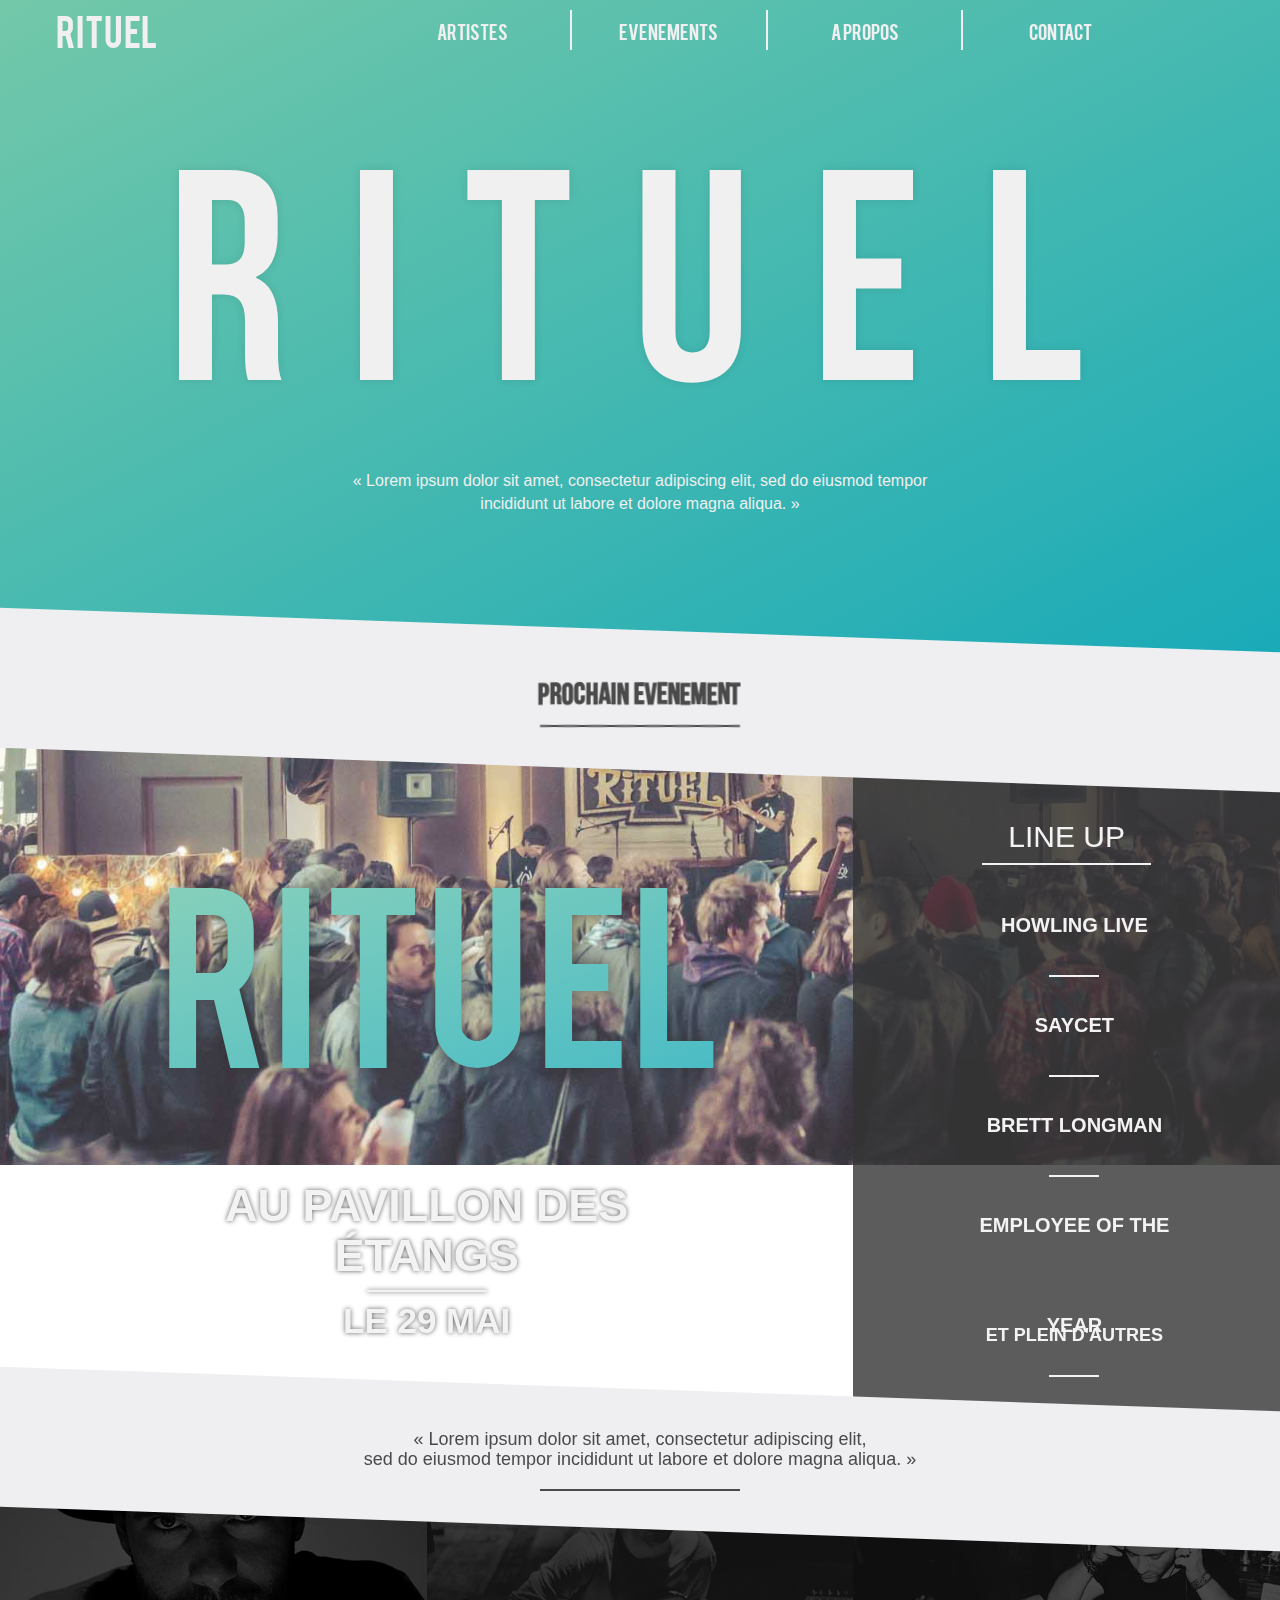
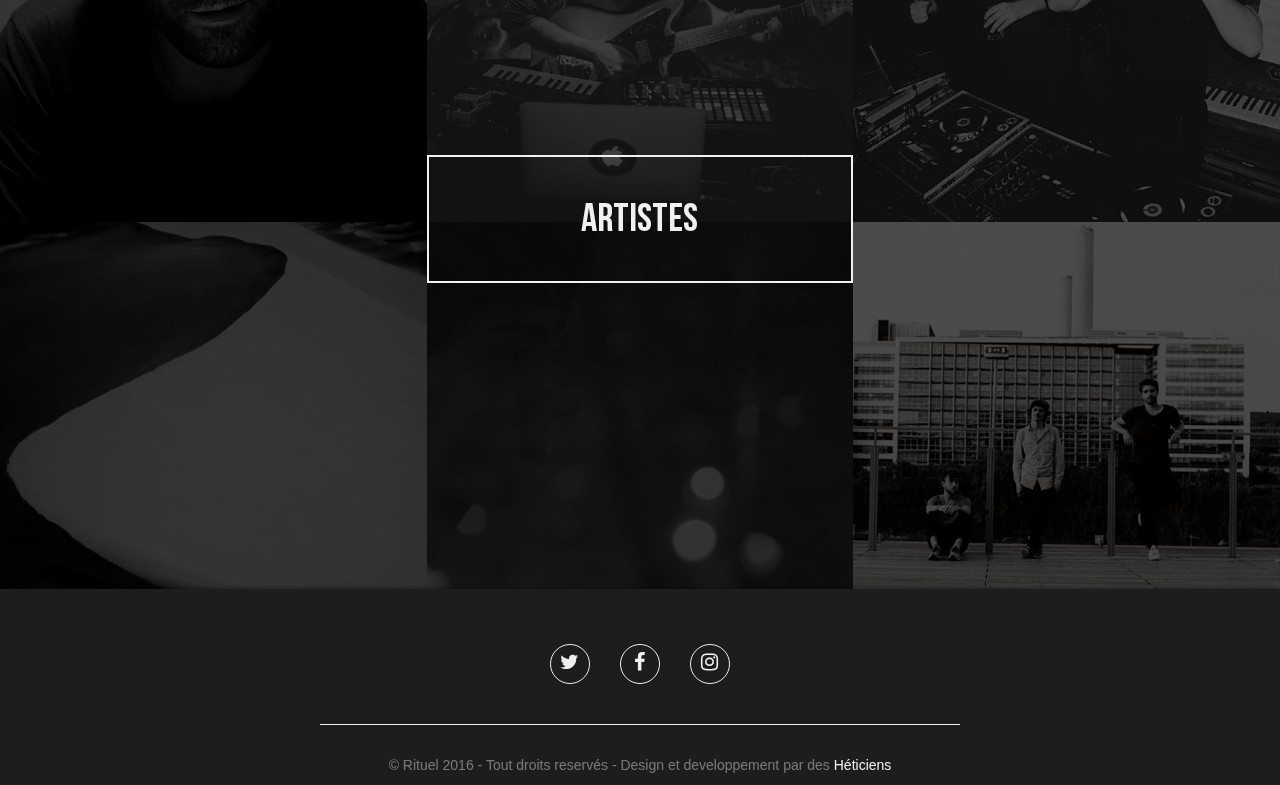
==== index.html @ 9261391d "Toute l'intégration du JSON + harmonisation page artiste/event" ====
<!DOCTYPE html>
<html lang="fr">

  <head>
    <meta charset="utf-8">
    <meta http-equiv="X-UA-Compatible" content="IE=edge">
    <meta name="viewport" content="width=device-width, initial-scale=1">
    <title>RITUEL | HOME</title>
    <meta name="description" content="site du label Rituel" />
    <meta name="keywords" content="label,musique,zazie,rituel,evenement,paris,soiree,beyondthedoors" />
    <meta name="author" content="HETIC" />
    <link href='https://fonts.googleapis.com/css?family=Raleway' rel='stylesheet' type='text/css'>
    <link href="styles/jquery-ui.css" rel='stylesheet'>
    <link rel="stylesheet" href="styles/bootstrap.min.css">
    <link rel="stylesheet" href="styles/hamburgler.css">
    <link rel="stylesheet" href="https://maxcdn.bootstrapcdn.com/font-awesome/4.6.0/css/font-awesome.min.css">
    <link rel="stylesheet" href="styles/style.css" />
  </head>

  <body>
    <div class="loadAnimation"></div>
    <div class="container-fluid">
      <div class="row topBar">
        <header id="header">
          <div class=" col-xs-11 col-xs-push-1 col-sm-push-0 col-sm-2 col-md-2">
            <a href="index.html" title="vers l'accueil"><h1>Rituel</h1></a>
          </div>
          <div class="hidden-xs col-sm-10 col-md-8 col-md-push-1">
            <nav id="menu">
              <ul>
                <li><a href="artistes.html" title="page artistes"><div class="underline"></div>artistes</a></li><!--
--><li><a href="evenements.html" title="page evenements"><div class="underline"></div>evenements</a></li><!--
--><li><a href="about.html" title="page a propos"><div class="underline"></div>a propos</a></li><!--
--><li><a href="contact.php" title="page contact"><div class="underline"></div>contact</a></li>
              </ul>
            </nav>
          </div>
          <div class="visible-xs visible-sm">
            <a href="javascript:void(0)" class="icon">
              <div class="hamburger">
                <div class="menui top-menu"></div>
                <div class="menui mid-menu"></div>
                <div class="menui bottom-menu"></div>
              </div>
            </a>
          </div>
        </header>
        <header id="headerMobile">
          <div class="col-sm-12 visible-xs visible-sm">
            <nav id="menu">
              <ul>
                <li><a href="artistes.html" title="page artistes">artistes</a></li>
                <!--
-->
                <li><a href="evenements.html" title="page evenements">evenements</a></li>
                <!--
-->
                <li><a href="about.html" title="page a propose">a propos</a></li>
                <!--
-->
                <li><a href="contact.phevents.html" title="page contact">contact</a></li>
              </ul>
            </nav>
          </div>
        </header>
      </div>
      <div class="row">
        <section id="entete">
          <div class=" col-sm-12 col-md-10 col-md-push-1">
            <h2>rituel</h2>
          </div>
          <div class=" col-sm-12 col-md-6 col-md-push-3">
            <p>
              « Lorem ipsum dolor sit amet, consectetur adipiscing elit, sed do eiusmod tempor
              <br/> incididunt ut labore et dolore magna aliqua. »
            </p>
          </div>
        </section>
      </div>
      <div class="row">
        <section id="nextEvent" data-parallax="scroll" data-image-src="images/nextEvent.jpg" data-natural-width="2048" data-natural-height="1079" data-speed="0.5" data-ios-fix="true" data-android-fix="true">
          <div class="nextEventBackground"></div>
          <div class="col-md-12 transition">
            <h2>prochain evenement</h2>
            <div id="barre"></div>
          </div>
          <div class="col-sm-12 col-md-8 describe">
            <div class="col-sm-12 col-md-10 col-md-push-1">
              <h3>rituel</h3>
              <h3>rituel</h3>
            </div>
            <div class="col-sm-12 col-md-8 col-md-push-2">
              <h4 class="NextEventLieu">Au Pavillon des étangs</h4>
              <div class="barre"></div>
              <h5 class="NextEventDate">Le 19 Juin</h5>
            </div>
          </div>
          <div class="col-md-4 lineUp">
            <div class="col-md-6 col-md-push-3">
              <h3>line up</h3>
            </div>
            <div class="col-md-8 col-md-push-2">
              <ul>
                <li class="artiste_1">howling</li>
                <li class="artiste_2">saycet</li>
                <li class="artiste_3">brettlongmann</li>
                <li class="artiste_4">employee of the year</li>
              </ul>
              <p>et plein d'autres</p>
            </div>
          </div>
        </section>
      </div>
      <div class="row">
        <section id="artisteHome">
          <div class="col-md-12 transition">
            <p>
              « Lorem ipsum dolor sit amet, consectetur adipiscing elit,
              <br/> sed do eiusmod tempor incididunt ut labore et dolore magna aliqua. »
            </p>
            <div id="barre"></div>
          </div>
          <div id="owerflowHidden">
            <div class="col-md-4 col-md-offset-4">
              <a href="artistes.html" alt="Vers la page artiste" id="artisteButton"><h3>artistes</h3></a>
            </div>
            <div class="col-md-12 .col-sm-12 artistesImg">
              <div class="col-md-4">
                <img src="images/artistes/victornorman.jpg" alt=" photo de Victor Norman"/>
              </div>
              <div class="col-md-4">
                <img src="images/artistes/davidmears.jpg" alt=" photo de David Mears"/>
              </div>
              <div class="col-md-4">
                <img src="images/artistes/minds.jpg" alt=" photo de Birds of minds"/>
              </div>
              <div class="col-md-4">
                <img src="images/artistes/salahe.jpg" alt=" photo de Nato & Sahalé"/>
              </div>
              <div class="col-md-4">
                <img src="images/artistes/samarcande.jpg" alt=" photo de Samarcande"/>
              </div>
              <div class="col-md-4">
                <img src="images/artistes/silens.jpg" alt=" photo de Silens"/>
              </div>
            </div>
            <div class="col-md-12 artisteBackground backgroundActive"></div>
          </div>
        </section>
      </div>
      <div class="row">
        <footer id="footer">
          <div class="col-md-4 col-md-offset-4">
            <ul>
              <li><a href="#" title="lien twitter"><i class="fa fa-twitter"></i></a></li><!--
--><li><a href="#" title="lien facebook"><i class="fa fa-facebook"></i></a></li><!--
--><li><a href="#" title="lien instagram"><i class="fa fa-instagram"></i></a></li>
            </ul>
          </div>
          <div class="col-md-6 col-md-offset-3 condition-general">
            <p>© Rituel 2016 - Tout droits reservés - Design et developpement par des <a href="http://www.hetic.net" title="Lien Hetic" target="_blank"> Héticiens</a></p>
          </div>
        </footer>
      </div>
    </div>
    <!-- SCRIPTS -->
    <script src="scripts/jquery-1.12.1.min.js"></script>
    <script src="scripts/jquery-ui.js"></script>
    <script src="scripts/bootstrap.min.js"></script>
    <script src="scripts/parallax.min.js"></script>
    <script src="data/data.json"></script>
    <script src="scripts/main.js"></script>
  </body>

</html>
---- styles/hamburgler.css ----
*{   -webkit-tap-highlight-color: rgba(0,0,0,0);
    -webkit-tap-highlight-color: transparent; /* For some Androids */
}

.top-animate {
    background: #fff !important;
    top: 13px !important;
    -webkit-transform: rotate(45deg);
    transform: rotate(45deg);
}
.mid-animate {
    opacity: 0;
}
.bottom-animate {
    background: #fff !important;
    top: 13px !important;
    -webkit-transform: rotate(-225deg);
    transform: rotate(-225deg);
}
.top-menu {
    top: 5px;
    width: 25px;
    height: 2px;
    border-radius: 10px;
    background-color: #F9A530;
}
.mid-menu {
    top: 13px;
    width: 25px;
    height: 2px;
    border-radius: 10px;
    background-color: #F9A530;
}
.bottom-menu {
    top: 21px;
    width: 25px;
    height: 2px;
    border-radius: 10px;
    background-color: #F9A530;
}
.menui {
    background: #fff;
    transition: 0.6s ease;
    transition-timing-function: cubic-bezier(.75, 0, .29, 1.01);
    margin-top: 10px;
    position: absolute;
}


.icon {
    z-index: 999;
    position: fixed;
    display: block;
    padding: 9px;
    height: 32px;
    width:32px;
    margin: 0px;
    top: 0;
    left: 0;
}

.mobilenav {
    font-family: inherit;
    top: 0;
    left:0;
    z-index: 999;
    display: none;
    position: fixed;
    width: 100%;
    height: 100%;
    background: rgba(0, 0, 0, 0.9);
}
.mobilenav li {
    list-style-type: none;
    text-align: center;
    padding: 10px;
}
.mobilenav li a {
    font-size: 150%;
    color: #fff;
    text-decoration: none;
    font-weight: 300;
    width: 100%;
}
.mobilenav li:first-child {
    margin-top: 60px;
}
---- styles/style.css ----
/* This stylesheet generated by Transfonter (http://transfonter.org) on May 18, 2016 2:50 PM */

@font-face {
  font-family: 'Bebas';
  src: url('Bebas.eot');
  src: url('Bebas.eot?#iefix') format('embedded-opentype'), url('Bebas.woff2') format('woff2'), url('Bebas.woff') format('woff'), url('Bebas.ttf') format('truetype');
  font-weight: normal;
  font-style: normal;
}

@font-face {
  font-family: 'Bebas Neue';
  src: url('BebasNeue.eot');
  src: url('BebasNeue.eot?#iefix') format('embedded-opentype'), url('BebasNeue.woff2') format('woff2'), url('BebasNeue.woff') format('woff'), url('BebasNeue.ttf') format('truetype');
  font-weight: normal;
  font-style: normal;
}

::-webkit-scrollbar {
  width: 3px;
  height: 3px;
}

::-webkit-scrollbar-button {
  width: 0px;
  height: 0px;
}

::-webkit-scrollbar-thumb {
  background: #e1e1e1;
  border: 0px none #ffffff;
}

::-webkit-scrollbar-thumb:hover {
  background: #ffffff;
}

::-webkit-scrollbar-thumb:active {
  background: #000000;
}

::-webkit-scrollbar-track {
  background: #666666;
  border: 0px none #ffffff;
}

::-webkit-scrollbar-track:hover {
  background: #666666;
}

::-webkit-scrollbar-track:active {
  background: #333333;
}

::-webkit-scrollbar-corner {
  background: transparent;
}

body {
  overflow-x: hidden;
}

.topBar {
  position: fixed;
  width: 100%;
  z-index: 1000;
}


/*      FOOTER     */

#footer {
  width: 100%;
  background: #1D1D1D;
  box-shadow: 0 0 5px rgba(0, 0, 0, 0.5);
  z-index: 1000;
  position: relative;
  overflow: auto;
}

#footer ul {
  margin: auto;
  width: 290px;
  margin-top: 40px;
}

#footer ul li {
  display: inline-block;
  width: 40px;
  height: 40px;
  line-height: 35px;
  color: #F0F0F0;
  font-size: 20px;
  text-align: center;
  border: 1px solid #F0F0F0;
  border-radius: 50%;
  margin: 15px;
}

#footer ul li:hover {
  background: #F0F0F0;
  color: #1D1D1D;
  transition: all 0.4s linear;
}

#footer ul li:hover a {
  color: #1D1D1D;
  transition: all 0.4s linear;
}

#footer ul li a {
  width: 100%;
  height: 100%;
  display: block;
  color: #F0F0F0;
}

#footer a:visited {
  width: 100%;
  height: 100%;
  display: block;
  color: #F0F0F0;
  text-decoration: none;
}

#footer .condition-general {
  text-align: center;
  margin-top: 25px;
  padding-top: 30px;
  border-top: 1px solid #F0F0F0;
  color: rgba(255, 255, 255, 0.4);
}


/* HEADER HAMBURGER*/

#headerMobile .col-sm-12 {
  padding: 0;
}

#headerMobile #menu ul {
  width: 100%;
  background: #1D1D1D;
  padding: 0;
  list-style: none;
  margin: 0;
  padding: 10px 0;
}

#headerMobile #menu ul li {
  width: 100%;
  height: 100px;
  line-height: 100px;
  text-align: center;
  font-family: 'bebas', sans-serif;
  font-size: 30px;
}

#headerMobile #menu ul li a {
  width: 50%;
  height: 100%;
  display: block;
  margin: auto;
}

#headerMobile #menu ul li a:hover {
  background: rgba(255, 255, 255, 0.05);
}

.icon {
  margin-top: 5px;
  margin-left: 5px;
  position: absolute;
}


/* HEADER */

header {
  width: 100%;
  height: 60px;
  color: #F0F0F0;
  position: relative;
  z-index: 100;
  transition: all 0.3s linear;
}

.backgroundDark {
  background: #1D1D1D;
  box-shadow: 0 0 5px rgba(0, 0, 0, 0.5);
}

a {
  color: #F0F0F0;
  text-decoration: none;
}

a:hover {
  color: #F0F0F0;
  text-decoration: none;
}

#header h1 {
  text-transform: uppercase;
  text-align: center;
  width: 100%;
  height: 60px;
  line-height: 60px;
  margin: 0;
  font-family: 'Bebas', sans-serif;
}

#header #menu {
  width: 100%;
  height: 60px;
}

#header #menu li {
  display: inline-block;
  width: 25%;
  height: 40px;
  line-height: 40px;
  margin: 10px 0;
  border-left: 0.5px solid #F0F0F0;
  border-right: 0.5px solid #F0F0F0;
  text-transform: uppercase;
  text-align: center;
  font-family: 'Bebas';
  font-size: 18px;
}

#header #menu li a div.underline {
  height: 1px;
  width: 0;
  margin: auto;
  transition: .3s;
  transform: translateY(36px);
}

#header #menu li:hover a div.underline {
  background: white;
  width: 70%;
  transition: .3s;
}

#header #menu li a {
  display: inline-block;
  width: 100%;
  margin: auto;
  height: 100%;
  transition: all 0.1s linear;
}

#header #menu li a:hover {}

#header #menu li:first-child {
  border-left: none;
}

#header #menu li:last-child {
  border-right: none;
}

.loadAnimation {
  position: fixed;
  width: 100%;
  height: 2px;
  top: 0;
  left: 0;
  z-index: 1500;
  animation: load1 0.7s linear;
  left: 50%:
}

@keyframes load1 {
  0% {
    width: 0;
    background: rgba(255, 255, 255, 1);
  }
  75% {
    background: rgba(255, 255, 255, 0.75);
  }
  100% {
    width: 100%;
    background: rgba(255, 255, 255, 0);
  }
}


/*
/*  ////////////       ACCUEIL       //////////// */


/*


/* 1ERE SECTION */

#entete {
  background: linear-gradient(to top left, #19AAB8, #73C8A9);
  height: 660px;
  margin-top: 0px;
  width: 100%;
  z-index: 100;
  position: relative;
  z-index: 100;
  padding-top: 40px;
}

#entete h2 {
  width: 100%;
  height: 100px;
  line-height: 100px;
  font-size: 300px;
  font-family: 'Bebas Neue', sans-serif;
  color: #F0F0F0;
  text-transform: uppercase;
  text-indent: 0.1em;
  letter-spacing: 0.2em;
  text-align: center;
  margin: 200px 20px 130px 0;
  text-shadow: 0 0 10px rgba(0, 0, 0, 0.1);
  font-weight: 300;
  z-index: 100;
}

#entete p {
  color: #F0F0F0;
  text-align: center;
  font-size: 16px;
}

#nextEvent {
  height: 800px;
  width: 100%;
  margin-top: -30px;
}

.nextEventBackground {
  background: rgba(255, 255, 255, 0.2);
  height: 800px;
  width: 100%;
  position: absolute;
  margin-top: 30px;
  z-index: 50;
}

.transition {
  background: #EFEFF2;
  height: 140px;
  transform: skewY(2deg);
  z-index: 100;
}


/* 2EME SECTION */

#nextEvent h2 {
  font-family: 'Bebas Neue', sans-serif;
  width: 100%;
  height: 60px;
  line-height: 60px;
  text-align: center;
  margin: 35px 0 0 0;
  text-transform: uppercase;
  color: #4A4A4A;
  transform: skewY(-2deg);
  font-weight: 600;
  padding: 0;
}

#nextEvent .transition #barre {
  height: 2px;
  width: 200px;
  background: #4A4A4A;
  transform: skewY(-2deg);
  margin: 0 auto;
}

#nextEvent .col-md-8 {
  z-index: 1;
}

#nextEvent .col-md-4 {
  background: rgba(0, 0, 0, 0.8);
  height: 669px;
  z-index: 1;
}

#nextEvent .describe .col-md-10 {
  position: relative;
}

#nextEvent .describe h3 {
  text-align: center;
  width: 100%;
  margin-top: 85px;
  margin: inherit auto;
  text-transform: uppercase;
  font-family: 'bebas';
  font-size: 200px;
  position: absolute;
}

#nextEvent .describe h3:last-child {
  background: linear-gradient(to top left, #19AAB8, #73C8A9);
  -webkit-background-clip: text;
  -webkit-text-fill-color: transparent;
}

#nextEvent .describe h3:first-child {
  position: absolute;
  text-shadow: 0 0 15px rgba(0, 0, 0, 0.7);
  color: transparent;
}

#nextEvent .describe .col-md-8:last-child {
  margin-top: 400px;
}

#nextEvent .describe h4,
#nextEvent .describe h5 {
  width: 100%;
  text-align: center;
  color: #F0F0F0;
  text-shadow: 0 0 5px rgba(0, 0, 0, 0.8);
  font-weight: bolder;
  text-transform: uppercase;
  font-size: 45px;
}

#nextEvent .describe h5 {
  font-size: 35px;
}

#nextEvent .describe .barre {
  background: #F0F0F0;
  width: 120px;
  height: 2px;
  box-shadow: 0 0 5px rgba(0, 0, 0, 0.8);
  margin: auto;
}

#nextEvent .lineUp h3 {
  width: 100%;
  text-align: center;
  margin-top: 50px;
  color: #F0F0F0;
  text-transform: uppercase;
  font-size: 30px;
  border-bottom: 2px solid #F0F0F0;
  padding-bottom: 10px;
}

#nextEvent .lineUp ul {
  max-width: 400px;
  margin: 0 auto;
  padding: 0;
}

#nextEvent .lineUp li {
  color: #F0F0F0;
  text-transform: uppercase;
  text-align: center;
  height: 100px;
  line-height: 100px;
  list-style: none;
  font-size: 20px;
  font-weight: bolder;
  display: block;
  width: 250px;
  margin: auto;
}

#nextEvent ul li:after {
  content: "";
  display: block;
  height: 2px;
  width: 50px;
  margin: 0 100px;
  background: #F0F0F0;
}

#nextEvent .lineUp p {
  line-height: 20px;
  padding-top: 50px;
  color: #F0F0F0;
  text-transform: uppercase;
  text-align: center;
  height: 100px;
  list-style: none;
  font-size: 18px;
  font-weight: bolder;
  display: block;
  width: 250px;
  margin: 0 auto;
}


/* 3EME SECTION */

#artisteHome {
  height: 750px;
  width: 100%;
  position: relative;
  z-index: 100;
}

#owerflowHidden {
  height: 750px;
  width: 100%;
  position: absolute;
  overflow: hidden;
  margin-top: 60px;
}

#artisteHome .transition {
  margin-top: -50px;
  z-index: 1000;
}

#artisteHome .transition p {
  font-family: 'Montserrat', sans-serif;
  width: 100%;
  height: 60px;
  line-height: 20px;
  text-align: center;
  font-size: 18px;
  margin: 40px 0 0 0;
  color: #4A4A4A;
  transform: skewY(-2deg);
  font-weight: normal;
}

#artisteHome .artistesImg {
  width: 100%;
  height: 760px;
  padding: 0;
  margin-top: -100px;
  position: absolute;
}

@keyframes bounce {
  0% {
    transform: scale(1.07);
  }
  50% {
    transform: scale(1.2);
  }
  100% {
    transform: scale(1.07);
  }
}

.artistesImg .col-md-4 img {
  transform: scale(1.01);
}

.artistesImg .col-md-4:nth-child(2n) img {
  transition: all 0.3s linear;
}

.artistesImg .col-md-4:nth-child(2n+1) img {
  transition: all 0.3s linear;
  transform: scale(1.07);
}

.ImgActive .col-md-4:nth-child(2n+1) img {
  animation: bounce 0.6s linear;
}

#artisteHome .artistesImg .col-md-4 {
  overflow: hidden;
  padding: 0;
  margin: 0px;
}

.ImgActive .col-md-4 img {
  transform: scale(1.15);
}

.artisteBackground {
  position: absolute;
  height: 900px;
  width: 100%;
  transition: all 0.4s linear;
}

.backgroundActive {
  background: rgba(0, 0, 0, 0.7);
}

#artisteHome .transition #barre {
  height: 2px;
  width: 200px;
  background: #4A4A4A;
  transform: skewY(-2deg);
  margin: auto;
}

#artisteHome img {
  width: 100%;
  height: auto;
  padding: 0;
  margin: -2px;
}

#artisteHome .col-md-4 {
  padding: 0;
}

#artisteHome h3 {
  position: absolute;
  z-index: 1000;
  width: 100%;
  margin-top: 60%;
  color: #F0F0F0;
  text-align: center;
  border: 2px solid #F0F0F0;
  padding: 40px 0;
  font-family: 'Bebas Neue', sans-serif;
  font-size: 40px;
}


/*==================================================
=            Bootstrap 3 Media Queries             =
==================================================*/


/*==========  Non-Mobile First Method  ==========*/


/* Large Devices, Wide Screens */

@media only screen and (max-width: 1200px) {}


/* Medium Devices, Desktops */

@media only screen and (max-width: 992px) {
  #entete {
    height: 400px;
  }
  #entete h2 {
    font-size: 150px;
    margin-top: 0;
    padding-top: 100px;
  }
  #entete p {
    font-size: 20px;
  }
  #entete p {
    margin-top: 50px;
  }
  #nextEvent {
    height: 1100px;
  }
  .nextEventBackground {
    height: 1100px;
  }
  #nextEvent .transition {
    margin-top: -50px;
  }
  #nextEvent .transition h2 {
    height: 100px;
    line-height: 120px;
    font-size: 45px;
  }
  #nextEvent .describe h3 {
    font-size: 150px;
  }
  #nextEvent .describe .col-md-8:last-child {
    margin-top: 300px;
  }
  #nextEvent .describe .col-md-8 h4 {
    font-size: 40px;
  }
  #nextEvent .lineUp {
    margin-top: 50px;
  }
  #nextEvent .lineUp h3 {
    padding-top: 15px;
  }
  #nextEvent .lineUp ul li {
    height: 70px;
    line-height: 70px;
  }
  #nextEvent .lineUp p {
    padding-top: 35px;
  }
  #artiste {
    margin-top: 100px;
  }
  #artiste .transition {
    margin-top: -130px;
    transform: translateY(-20px) skewY(2deg);
  }
  #artiste .transition p {
    padding-top: 10px;
    font-size: 18px;
  }
  #artiste .transition #barre {
    padding: 0;
    margin: 100px auto;
  }
  #artisteHome h3 {
    width: 80%;
    margin: 30% 10%;
  }
  .artisteHome {}
}


/* Small Devices, Tablets */

@media only screen and (max-width: 768px) {
  #entete {
    height: 400px;
  }
  #entete h2 {
    font-size: 75px;
    margin-top: 0;
    padding-top: 100px;
  }
  #entete p {
    margin-top: 50px;
  }
  #nextEvent {
    height: 1100px;
  }
  .nextEventBackground {
    height: 1100px;
  }
  #nextEvent .transition {
    margin-top: -50px;
  }
  #nextEvent .transition h2 {
    height: 100px;
    line-height: 100px;
  }
  #nextEvent .describe h3 {
    font-size: 100px;
  }
  #nextEvent .describe .col-md-8:last-child {
    margin-top: 300px;
  }
  #nextEvent .describe .col-md-8 h4 {
    font-size: 30px;
  }
  #nextEvent .lineUp h3 {
    padding-top: 15px;
  }
  #nextEvent .lineUp ul li {
    height: 70px;
    line-height: 70px;
  }
  #nextEvent .lineUp p {
    padding-top: 35px;
  }
  #artisteHome {
    height: 490px;
  }
  #artisteHome .transition {
    margin-top: -30px;
    transform: translateY(-20px) skewY(2deg);
  }
  #artisteHome .transition p {
    padding-top: 35px;
  }
  #artisteHome .transition #barre {
    margin-top: 35px;
  }
  #artisteHome img {
    width: 50%;
  }
  #artisteHome img:first-child,
  #artisteHome img:last-child {
    display: none;
  }
  #artisteButton {
    margin-top: 10px;
  }
  #artisteHome h3 {
    width: 80%;
    margin: 30% 8%;
  }
  #owerflowHidden {
    height: 400px;
    width: 100%;
    padding: 0;
    margin-top: -30px;
    ;
  }
  #header h1 {
    width: 90%;
  }
}


/* Extra Small Devices, Phones */

@media only screen and (max-width: 480px) {
  #entete {
    height: 400px;
  }
  #entete h2 {
    font-size: 75px;
    margin-top: 0;
    padding-top: 100px;
  }
  #entete p {
    margin-top: 50px;
  }
  #nextEvent {
    height: 1100px;
  }
  .nextEventBackground {
    height: 1100px;
  }
  #nextEvent .transition {
    margin-top: -50px;
  }
  #nextEvent .transition h2 {
    height: 100px;
    line-height: 100px;
  }
  #nextEvent .describe h3 {
    font-size: 100px;
  }
  #nextEvent .describe .col-md-8:last-child {
    margin-top: 300px;
  }
  #nextEvent .describe .col-md-8 h4 {
    font-size: 30px;
  }
  #nextEvent .lineUp h3 {
    padding-top: 15px;
  }
  #nextEvent .lineUp ul li {
    height: 70px;
    line-height: 70px;
  }
  #nextEvent .lineUp p {
    padding-top: 35px;
  }
  #artiste {
    margin-top: 100px;
  }
  #artiste .transition {
    margin-top: -130px;
    transform: translateY(-20px) skewY(2deg);
  }
  #artiste .transition p {
    padding-top: 20px;
  }
  #artiste .transition #barre {
    margin-top: 50px;
  }
}


/* Custom, iPhone Retina */

@media only screen and (max-width: 320px) {}


/*  ////////////       CONTACT       //////////// */

#bodyContact {
  background: linear-gradient(to top left, #19AAB8, #73C8A9) no-repeat 100%;
}

#bodyContact #header {
  background: #1D1D1D;
  box-shadow: 0 0 5px rgba(0, 0, 0, 0.5);
}

.alert {
  margin-top: 75px;
}

form {
  padding-top: 30px;
  background-color: white;
  border-radius: 5px;
  box-shadow: 0 0 5px rgba(0, 0, 0, 0.3);
  margin: 80px auto;
  padding-left: 0;
  padding-right: 0;
  margin-bottom: 200px;
  font-family: "Raleway";
  height: 590px;
  width: 90%;
}

label {
  font-size: 20px;
}

@media only screen and (max-width: 780px) {
  form {
    height: 650px;
  }
}


/** Custom Select **/

.custom-select-wrapper {
  position: relative;
  display: inline-block;
  user-select: none;
}

.custom-select-wrapper select {
  display: none;
}

.custom-select {
  position: relative;
  display: inline-block;
}

.custom-select-trigger {
  position: relative;
  display: block;
  padding: 0 60px 0 20px;
  font-size: 14px;
  font-weight: 300;
  color: #fff;
  line-height: 30px;
  background: #5c9cd8;
  border-radius: 4px;
  cursor: pointer;
}

.custom-select-trigger:after {
  position: absolute;
  display: block;
  content: '';
  width: 10px;
  height: 10px;
  top: 50%;
  right: 25px;
  margin-top: -3px;
  border-bottom: 1px solid #fff;
  border-right: 1px solid #fff;
  transform: rotate(45deg) translateY(-50%);
  transition: all .4s ease-in-out;
  transform-origin: 50% 0;
}

.custom-select.opened .custom-select-trigger:after {
  margin-top: 3px;
  transform: rotate(-135deg) translateY(-50%);
}

.custom-options {
  position: absolute;
  display: block;
  top: 100%;
  left: 0;
  right: 0;
  min-width: 100%;
  margin: 15px 0;
  border: 1px solid #b5b5b5;
  border-radius: 4px;
  box-sizing: border-box;
  box-shadow: 0 2px 1px rgba(0, 0, 0, .07);
  background: #fff;
  transition: all .4s ease-in-out;
  opacity: 0;
  visibility: hidden;
  pointer-events: none;
  transform: translateY(-15px);
  z-index: 2;
}

.custom-select.opened .custom-options {
  opacity: 1;
  visibility: visible;
  pointer-events: all;
  transform: translateY(0);
}

.custom-options:before {
  position: absolute;
  display: block;
  content: '';
  bottom: 100%;
  right: 25px;
  width: 7px;
  height: 7px;
  margin-bottom: -4px;
  border-top: 1px solid #b5b5b5;
  border-left: 1px solid #b5b5b5;
  background: #fff;
  transform: rotate(45deg);
  transition: all .4s ease-in-out;
}

.option-hover:before {
  background: #f9f9f9;
}

.custom-option {
  position: relative;
  display: block;
  padding: 0 22px;
  border-bottom: 1px solid #b5b5b5;
  font-size: 12px;
  font-weight: 600;
  color: #b5b5b5;
  line-height: 47px;
  cursor: pointer;
  transition: all .4s ease-in-out;
}

.custom-option:first-of-type {
  border-radius: 4px 4px 0 0;
}

.custom-option:last-of-type {
  border-bottom: 0;
  border-radius: 0 0 4px 4px;
}

.custom-option:hover,
.custom-option.selection {
  background: #f9f9f9;
}

input,
textarea {
  background-color: #4A4A4A;
  border-radius: 5px;
  margin-top: 35px;
  color: white;
  border: none;
  outline: none;
  box-shadow: 0 0 5px rgba(0, 0, 0, 0.3);
}

input {
  padding-top: 10px;
  padding-bottom: 10px;
}

textarea {
  height: 150px;
  resize: none;
}

input:-moz-placeholder,
textarea:-moz-placeholder {
  color: white;
  font-family: "Raleway";
}

input::-webkit-input-placeholder,
textarea::-webkit-input-placeholder {
  color: white;
  font-family: "Raleway";
}

button {
  padding-top: 20px;
  padding-bottom: 20px;
  background-color: #4A4A4A;
  color: white;
  border: none;
  margin-top: 35px;
  border-bottom-left-radius: 3px;
  border-bottom-right-radius: 3px;
  font-family: "Bebas";
  font-size: 30px;
}


/*  ////////////       ARTISTES      //////////// */


/*    Artistes   */

.layerBackground {
  position: fixed;
  width: 100%;
  height: 100%;
  z-index: 1000;
  background: rgba(0, 0, 0, 0.6);
  cursor: pointer;
}

.layerActiveArtiste {
  position: fixed;
  top: 50%;
  left: 50%;
  margin-top: -250px;
  margin-left: -300px;
  width: 600px;
  height: 500px;
  background: #1D1D1D;
  z-index: 1100;
  overflow: hidden;
  border-radius: 10px;
}

layerRelative {
  width: 100%;
  height: 100%;
  position: relative;
}

.layerActiveArtiste > div {
  top: 0;
  left: 0;
}

.layerActiveArtiste > div img {
  width: 100%;
}

.closeButton {
  color: #1D1D1D;
  position: absolute;
  top: 15px;
  right: 15px;
  width: 25px;
  height: 25px;
  line-height: 18px;
  text-align: center;
  font-size: 36px;
  font-weight: bolder;
  transform: rotate(45deg);
  cursor: pointer;
  background: #F0F0F0;
}

.artisteSocial {
  position: absolute;
  top: 200px;
  right: 15px;
  font-size: 16px;
}

.artisteSocial span {
  margin: 0 5px;
}

.artisteSocial .fa-square {
  color: #F0F0F0;
}

.artisteSocial .fa-facebook {
  color: #1D1D1D;
}

fa-soundcloud {
  color: #1D1D1D;
}

.artisteTitle {
  position: absolute;
  top: 190px;
  left: 15px;
  color: #F0F0F0;
}

.artisteTitle h4 {
  font-family: 'Bebas', sans-serif;
  font-size: 30px;
  padding: 0;
  margin: 0
}

.artisteTitle h5 {
  font-family: 'Raleway', sans-serif;
  font-size: 18px;
  padding: 0;
  margin: 0;
}

.layerActiveArtiste .artisteDescribe {
  width: 100%;
  height: 250px;
  position: absolute;
  background: rgba(52, 52, 52, 1);
  bottom: 0;
  color: #F0F0F0;
}

.layerActiveArtiste .artisteDescribe p {
  width: 80%;
  margin: auto;
  margin-top: 20px;
  margin-bottom: 25px;
  font-family: 'Raleway', sans-serif;
}

#bodyArtistes {
  background: #eeedf3;
}

iframe {
  width: 90%;
  margin: 0 5% 5% 5%;
}

#bodyArtistes #header {
  background: #1D1D1D;
  box-shadow: 0 0 5px rgba(0, 0, 0, 0.5);
}

#artistes {
  margin-bottom: 120px;
  overflow: auto;
}

#artistes .col-md-4 {
  height: 400px;
  margin: 50px 0;
  transition: all 0.2s linear;
}

#artistes .col-md-4 .artisteContainer {
  background: #FFF;
  height: 100%;
  box-shadow: 0 0 5px rgba(0, 0, 0, 0.2);
  position: relative;
  border-radius: 5px;
  overflow: hidden;
  cursor: pointer;
  transition: all 0.2s linear;
}

.artistesImgContainer {
  position: absolute;
  width: 100%;
  height: 75%;
  top: 0;
  left: 0;
}

.artistesImgContainer img {
  height: 50%;
  height: auto;
}

.artistesTransition {
  background: #FFF;
  width: 100%;
  height: 50px;
  bottom: 75px;
  left: 0;
  position: absolute;
  transform: skewY(-8deg);
}

#artistes h2 {
  width: 500px;
  height: auto;
  margin: auto;
  margin-bottom: 20px;
  text-align: center;
  font-family: 'Bebas', sans-serif;
  font-size: 60px;
}

#artistes .barre {
  width: 150px;
  height: 6px;
  margin: auto;
  background: linear-gradient(to top left, #19AAB8, #73C8A9);
}

.artisteDescribe {
  background: #FFF;
  height: 25%;
  width: 100%;
  position: absolute;
  bottom: 0;
  left: 0;
  backface-visibility: 0;
  background: #FFF;
}

#artistes h3 {
  position: absolute;
  width: 100%;
  bottom: 45px;
  left: 20px;
  font-family: 'Bebas Neue', sans-serif;
  font-size: 35px;
  text-align: left;
  background: #fff;
}

#artistes p {
  position: absolute;
  bottom: 30px;
  left: 20px;
  font-family: 'Raleway', sans-serif;
}


/*  ////////////      EVENEMENTS      //////////// */

#bodyEvenements {
  background: #eeedf3;
}

#bodyEvenements header {
  background: #1D1D1D;
  box-shadow: 0 0 5px rgba(0, 0, 0, 0.5);
}

#bodyEvenements .title, #artistes .title {
  width: 100%;
  height: 100px;
  background: #efeef4;
  margin-top: 60px;
}

#bodyEvenements .title h1, #artistes .title h1 {
  line-height: 80px;
  height: 80px;
  margin: 0;
  padding: 0;
  text-align: center;
  width: 100%;
  font-family: "Bebas", sans-serif;
}

#bodyEvenements .title .barre {
  width: 150px;
  height: 6px;
  background: linear-gradient(to top left, #19AAB8, #73C8A9);
  margin: auto;
}

.FirstEvent {
  position: relative;
  margin-top: 160px;
  height: 450px;
  width: 100%;
  overflow: hidden;
}

#EventImg {
  width: 100%;
  height: 100%;
  position: absolute;
  margin-top: -100px;
}

#EventImg img {
  width: 100%;
}

#backgroundEvent {
  width: 100%;
  height: 700px;
  background: rgba(255, 255, 255, 0.4);
  position: absolute;
}

.firstDescribe {
  background: rgba(0, 0, 0, 0.5);
  height: 450px;
}

.firstDescribe h2 {
  color: #F0F0F0;
  font-family: "Bebas Neue", sans-serif;
  text-align: center;
  width: 100%;
  font-size: 90px;
  margin-top: 70px;
}

.firstDescribe h3 {
  color: #F0F0F0;
  font-family: "Bebas Neue", sans-serif;
  text-align: center;
  width: 100%;
  font-size: 35px;
  margin-top: 0px;
}

.firstDescribe .barre {
  width: 150px;
  height: 3px;
  background: #F0F0F0;
  margin: 10px auto;
}

.firstDescribe p {
  color: #F0F0F0;
  font-family: "Bebas Neue", sans-serif;
  text-align: center;
  width: 100%;
  font-size: 30px;
  margin-top: 0px;
}

.firstDescribeNext {
  background: #fff;
  height: 130px;
  box-shadow: 0 0 5px rgba(0, 0, 0, 0.2);
  margin-bottom: 20px;
}

.firstDescribeNext p {
  font-family: "raleway", sans-serif;
  width: 90%;
  margin: 10px auto;
  font-size: 22px;
  text-align: center;
}

.firstDescribeNext a {
  display: block;
  background: #1D1D1D;
  color: #F0F0F0;
  width: 100px;
  margin: auto;
  text-align: center;
  padding: 7px;
  font-size: 18px;
  font-family: "raleway", sans-serif;
  border-radius: 5px;
}

#aVenir {
  font-family: "Raleway", sans-serif;
  font-size: 16px;
}

#aVenir h2 {
  width: 100%;
  text-align: center;
  font-family: "Bebas";
  font-size: 40px;
  color: #1D1D1D;
  padding-bottom: 15px;
  border-bottom: 3px solid #1D1D1D;
  margin: 0 auto;
  margin-top: 20px;
  margin-bottom: 5px;
}

#aVenir li {
  list-style: none;
}

#aVenir li:after {
  content: "";
  display: block;
  height: 1px;
  width: 90%;
  margin: 5px auto;
  background: #1D1D1D;
}

#aVenir li:last-child:after {
  display: none;
}

#aVenir ul {
  padding: 0;
  margin: 0;
}

#aVenir h4 {
  font-family: "raleway", sans-serif;
  display: inline-block;
  width: 10%;
  height: 18px;
  overflow: hidden;
  font-size: 16px;
  margin: 0 1%;
  margin-left: 0;
}

#aVenir p {
  display: inline-block;
  margin: 0 1%;
}
#aVenir .lineUp{
  width: 36.5%;
  height: 20px;
}
#aVenir .lieu {
  width: 20%;
}

#aVenir .date {
  width: 15%;
}

#aVenir .lien {
  display: inline-block;
  color: #F0F0F0;
  text-align: center;
  width: 10%;
  background: #1D1D1D;
  border-radius: 5px;
  padding: 4px 0;
}

#bodyEvenements footer {
  margin-top: 50px;
}


/********************************************************************************************************


                                  A PROPOS

/*******************************************************************************************************/

#bodyAbout {
  background: #eeedf3;
}


#bodyAbout #header {
  background: #1D1D1D;
  box-shadow: 0 0 5px rgba(0, 0, 0, 0.5);
}


#videoPres {
  height: 500px;
}

video {
  position: absolute;
  top: 40%;
  left: 50%;
  min-width: 100%;
  min-height: 100%;
  width: auto;
  height: auto;
  z-index: -100;
  transform: translateX(-50%) translateY(-50%);
  background: url('../video/Rituel%20Video%20-%20HQ.mp4') no-repeat;
  background-size: cover;
  transition: 1s opacity;
}

#story {
  height: 375px;
  background-color: white;
  text-align: center;
  padding: 20px;
}

#story h2 {
  font-family: "Bebas";
}

#story div.underline {
  height: 2px;
  width: 10%;
  margin: auto;
  background-color: #1D1D1D;
}

#story p {
  margin-top: 70px;
}

#members {
  height: 500px;
}

#members .col-md-4 {
  margin-top: 75px;
  margin-bottom: 75px;
  height: 400px;
  transition: all 0.2s linear;
}

#members .col-md-4 .artisteContainer {
  background: #FFF;
  height: 100%;
  box-shadow: 0 0 5px rgba(0, 0, 0, 0.2);
  position: relative;
  border-radius: 5px;
  overflow: hidden;
  cursor: pointer;
  transition: all 0.2s linear;
}

#members h3 {
  position: absolute;
  width: 100%;
  bottom: 45px;
  left: 20px;
  font-family: 'Bebas Neue', sans-serif;
  font-size: 35px;
  text-align: left;
  background: #fff;
}

#members p:first-of-type {
  position: absolute;
  bottom: 30px;
  left: 20px;
  font-family: 'Raleway', sans-serif;
}

#members p:nth-of-type(2) {
  position: absolute;
  bottom: 10px;
  left: 20px;
  font-family: 'Raleway', sans-serif;
}
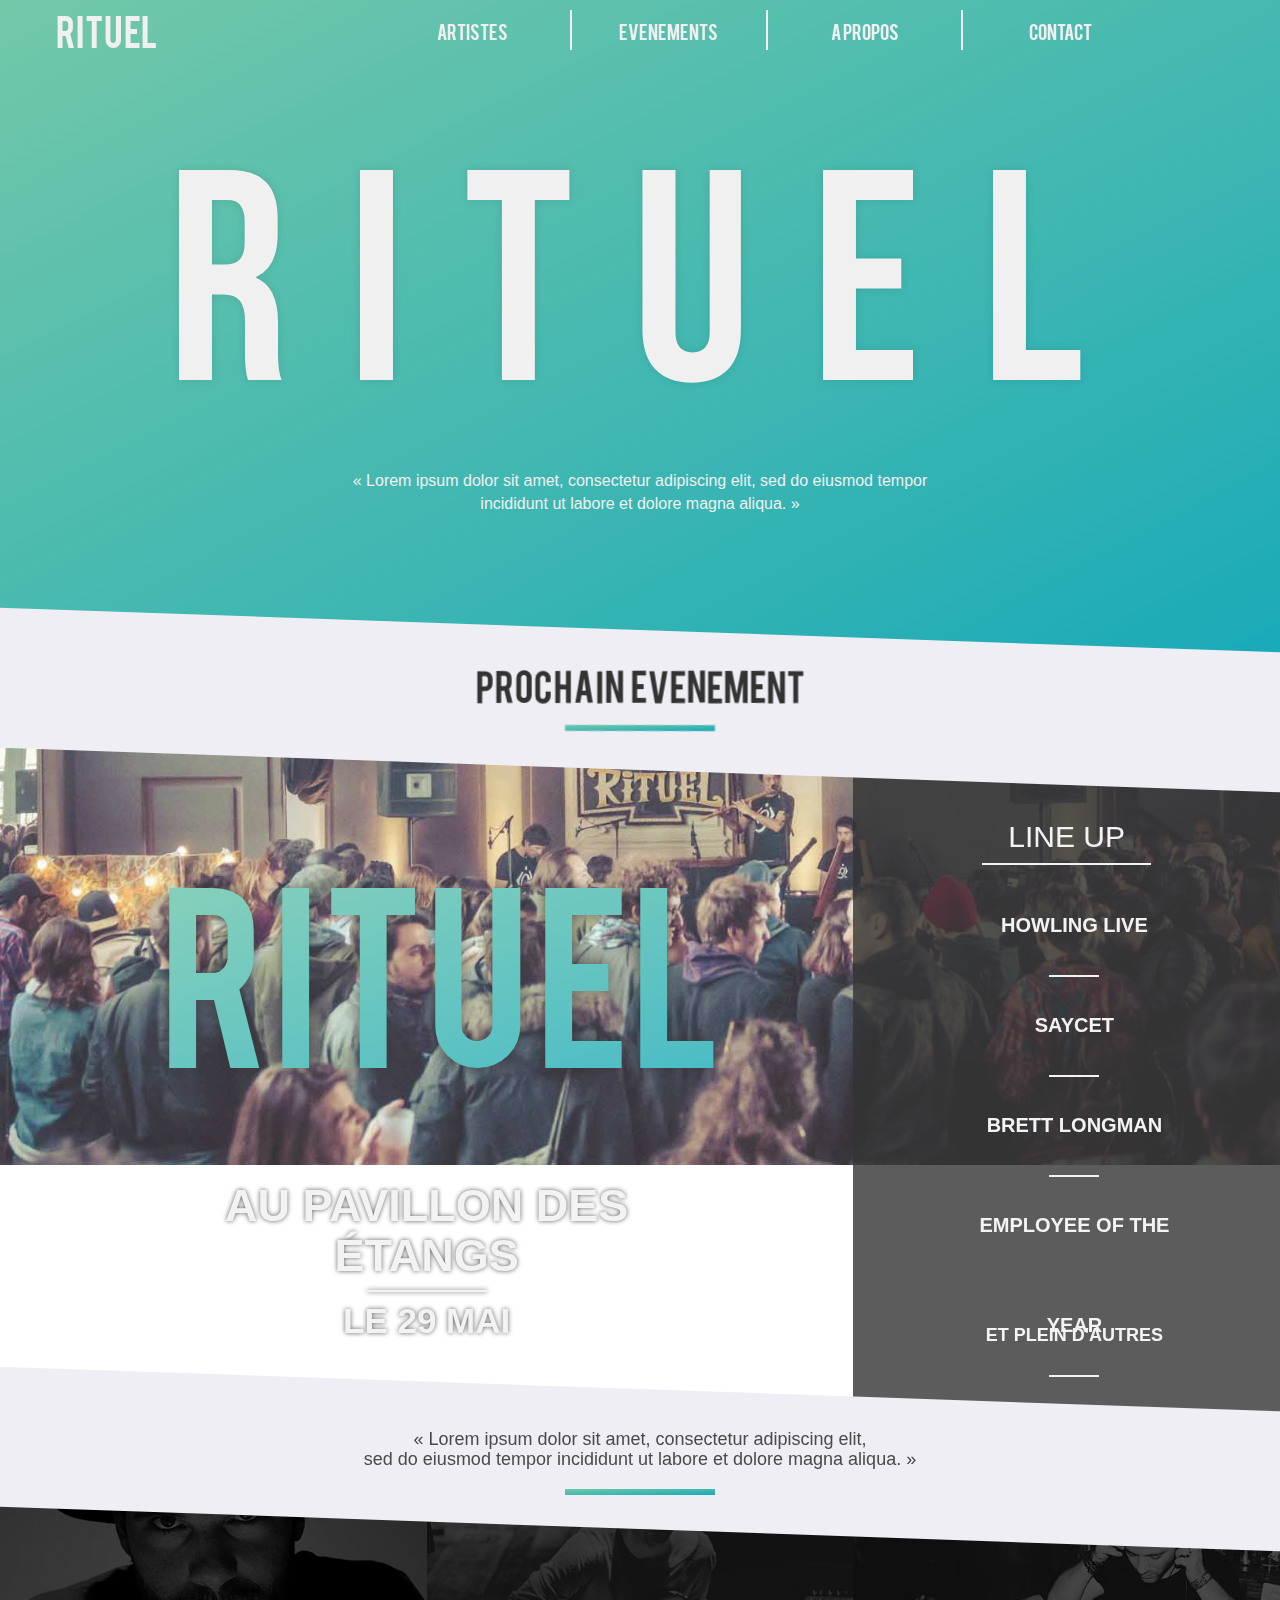
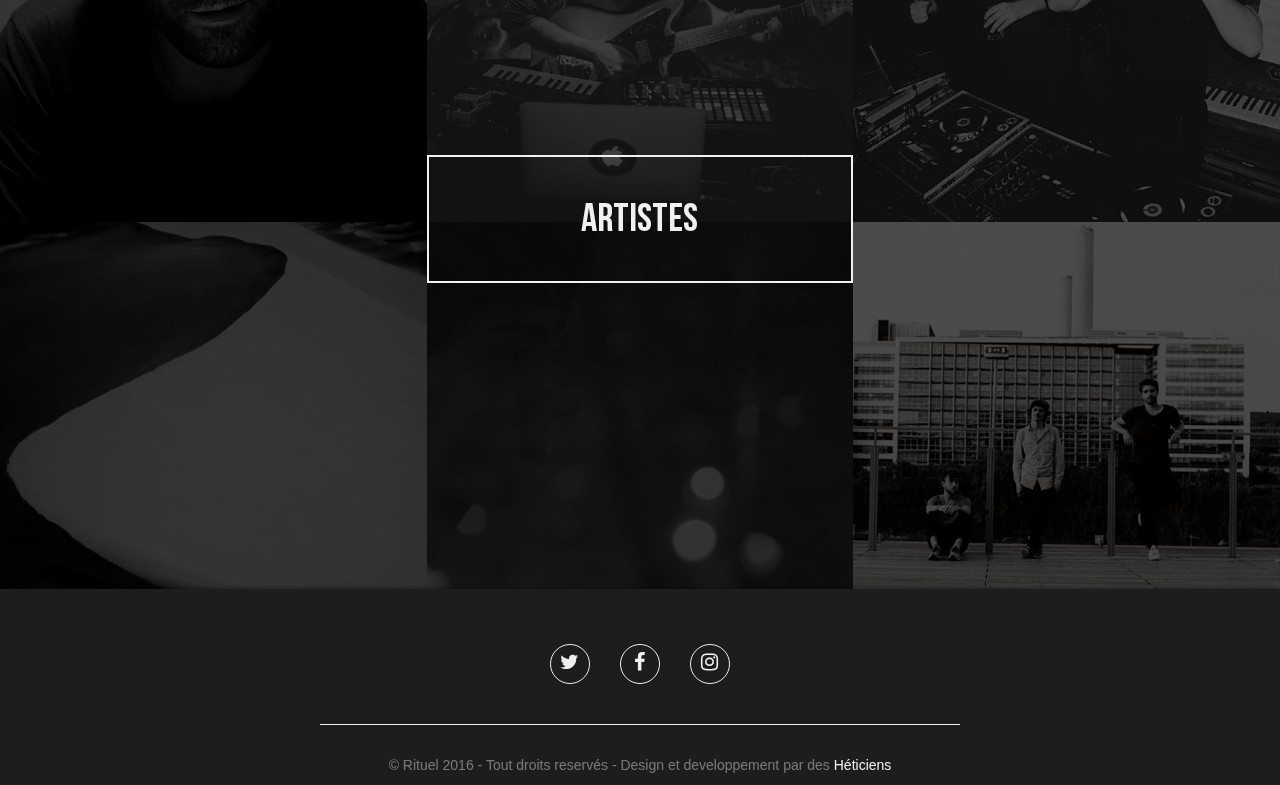
==== commit d4cb193d: "Harmonisation home page" ====
--- a/index.html
+++ b/index.html
@@ -80,9 +80,9 @@
       <div class="row">
         <section id="nextEvent" data-parallax="scroll" data-image-src="images/nextEvent.jpg" data-natural-width="2048" data-natural-height="1079" data-speed="0.5" data-ios-fix="true" data-android-fix="true">
           <div class="nextEventBackground"></div>
-          <div class="col-md-12 transition">
-            <h2>prochain evenement</h2>
-            <div id="barre"></div>
+          <div class="col-md-12 title transition">
+            <h1>prochain&nbsp; evenement</h2>
+            <div class="barre"></div>
           </div>
           <div class="col-sm-12 col-md-8 describe">
             <div class="col-sm-12 col-md-10 col-md-push-1">
@@ -113,12 +113,12 @@
       </div>
       <div class="row">
         <section id="artisteHome">
-          <div class="col-md-12 transition">
+          <div class="col-md-12 transition title">
             <p>
               « Lorem ipsum dolor sit amet, consectetur adipiscing elit,
               <br/> sed do eiusmod tempor incididunt ut labore et dolore magna aliqua. »
             </p>
-            <div id="barre"></div>
+            <div class="barre"></div>
           </div>
           <div id="owerflowHidden">
             <div class="col-md-4 col-md-offset-4">
--- a/styles/style.css
+++ b/styles/style.css
@@ -352,29 +352,16 @@
   z-index: 100;
 }
 
-
 /* 2EME SECTION */
 
-#nextEvent h2 {
-  font-family: 'Bebas Neue', sans-serif;
-  width: 100%;
-  height: 60px;
-  line-height: 60px;
-  text-align: center;
-  margin: 35px 0 0 0;
-  text-transform: uppercase;
-  color: #4A4A4A;
+#nextEvent .transition h1, .transition .barre{
   transform: skewY(-2deg);
-  font-weight: 600;
-  padding: 0;
-}
-
-#nextEvent .transition #barre {
-  height: 2px;
-  width: 200px;
-  background: #4A4A4A;
-  transform: skewY(-2deg);
-  margin: 0 auto;
+  margin-top: 15px;
+}
+
+#nextEvent .transition.title{
+  height: 140px;
+  margin-top: 0px;
 }
 
 #nextEvent .col-md-8 {
@@ -514,9 +501,10 @@
   margin-top: 60px;
 }
 
-#artisteHome .transition {
+#artisteHome .transition.title{
   margin-top: -50px;
   z-index: 1000;
+  height: 140px;
 }
 
 #artisteHome .transition p {
@@ -1315,14 +1303,13 @@
   box-shadow: 0 0 5px rgba(0, 0, 0, 0.5);
 }
 
-#bodyEvenements .title, #artistes .title {
-  width: 100%;
+.title {
   height: 100px;
   background: #efeef4;
   margin-top: 60px;
 }
 
-#bodyEvenements .title h1, #artistes .title h1 {
+.title h1 {
   line-height: 80px;
   height: 80px;
   margin: 0;
@@ -1332,7 +1319,7 @@
   font-family: "Bebas", sans-serif;
 }
 
-#bodyEvenements .title .barre {
+.title .barre {
   width: 150px;
   height: 6px;
   background: linear-gradient(to top left, #19AAB8, #73C8A9);
@@ -1541,9 +1528,8 @@
   top: 40%;
   left: 50%;
   min-width: 100%;
+  width: 100%;
   min-height: 100%;
-  width: auto;
-  height: auto;
   z-index: -100;
   transform: translateX(-50%) translateY(-50%);
   background: url('../video/Rituel%20Video%20-%20HQ.mp4') no-repeat;
@@ -1558,19 +1544,14 @@
   padding: 20px;
 }
 
-#story h2 {
-  font-family: "Bebas";
-}
-
-#story div.underline {
-  height: 2px;
-  width: 10%;
-  margin: auto;
-  background-color: #1D1D1D;
-}
-
 #story p {
-  margin-top: 70px;
+  margin-top: 30px;
+  font-size: 18px;
+}
+
+#story .title{
+  margin: 0;
+  background: #FFF;
 }
 
 #members {
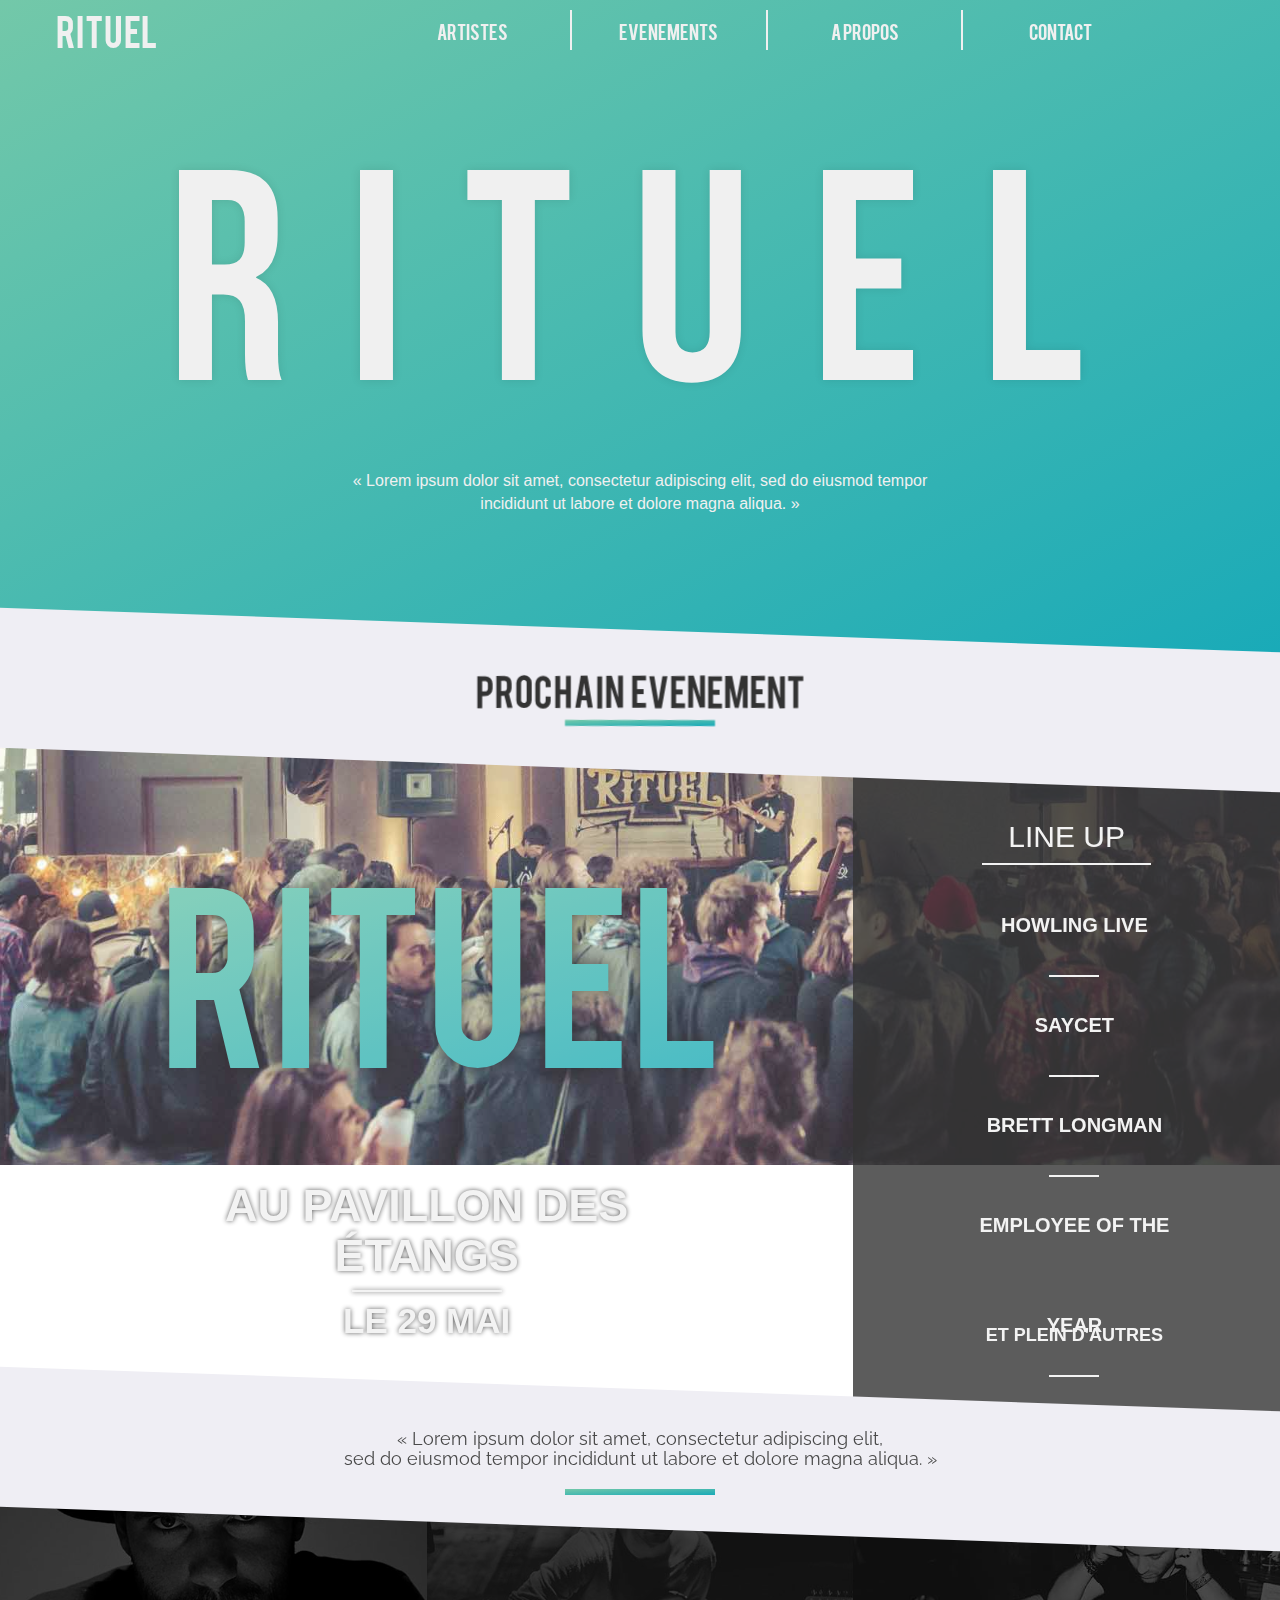
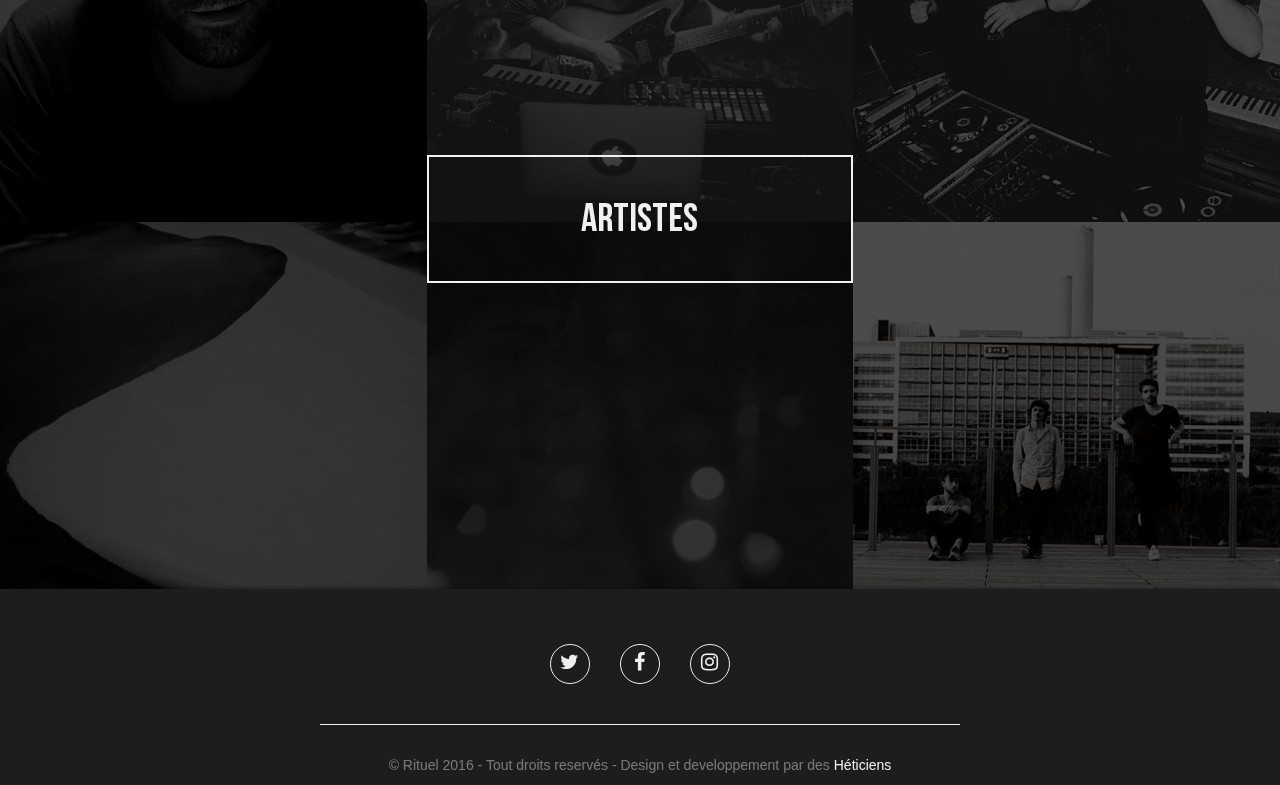
==== commit 80bd7a93: "Favicon" ====
--- a/index.html
+++ b/index.html
@@ -15,6 +15,24 @@
     <link rel="stylesheet" href="styles/hamburgler.css">
     <link rel="stylesheet" href="https://maxcdn.bootstrapcdn.com/font-awesome/4.6.0/css/font-awesome.min.css">
     <link rel="stylesheet" href="styles/style.css" />
+    <link rel="apple-touch-icon" sizes="57x57" href="/apple-touch-icon-57x57.png">
+    <link rel="apple-touch-icon" sizes="60x60" href="/apple-touch-icon-60x60.png">
+    <link rel="apple-touch-icon" sizes="72x72" href="/apple-touch-icon-72x72.png">
+    <link rel="apple-touch-icon" sizes="76x76" href="/apple-touch-icon-76x76.png">
+    <link rel="apple-touch-icon" sizes="114x114" href="/apple-touch-icon-114x114.png">
+    <link rel="apple-touch-icon" sizes="120x120" href="/apple-touch-icon-120x120.png">
+    <link rel="apple-touch-icon" sizes="144x144" href="/apple-touch-icon-144x144.png">
+    <link rel="apple-touch-icon" sizes="152x152" href="/apple-touch-icon-152x152.png">
+    <link rel="apple-touch-icon" sizes="180x180" href="/apple-touch-icon-180x180.png">
+    <link rel="icon" type="image/png" href="/favicon-32x32.png" sizes="32x32">
+    <link rel="icon" type="image/png" href="/android-chrome-192x192.png" sizes="192x192">
+    <link rel="icon" type="image/png" href="/favicon-96x96.png" sizes="96x96">
+    <link rel="icon" type="image/png" href="/favicon-16x16.png" sizes="16x16">
+    <link rel="manifest" href="/manifest.json">
+    <link rel="mask-icon" href="/safari-pinned-tab.svg" color="#5bbad5">
+    <meta name="msapplication-TileColor" content="#da532c">
+    <meta name="msapplication-TileImage" content="/mstile-144x144.png">
+    <meta name="theme-color" content="#ffffff">
   </head>
 
   <body>
--- a/styles/style.css
+++ b/styles/style.css
@@ -356,7 +356,7 @@
 
 #nextEvent .transition h1, .transition .barre{
   transform: skewY(-2deg);
-  margin-top: 15px;
+  margin-top: 30px;
 }
 
 #nextEvent .transition.title{
@@ -422,7 +422,7 @@
 
 #nextEvent .describe .barre {
   background: #F0F0F0;
-  width: 120px;
+  width: 150px;
   height: 2px;
   box-shadow: 0 0 5px rgba(0, 0, 0, 0.8);
   margin: auto;
@@ -508,7 +508,7 @@
 }
 
 #artisteHome .transition p {
-  font-family: 'Montserrat', sans-serif;
+  font-family: 'Raleway', sans-serif;
   width: 100%;
   height: 60px;
   line-height: 20px;
@@ -517,7 +517,6 @@
   margin: 40px 0 0 0;
   color: #4A4A4A;
   transform: skewY(-2deg);
-  font-weight: normal;
 }
 
 #artisteHome .artistesImg {
@@ -609,7 +608,6 @@
   font-family: 'Bebas Neue', sans-serif;
   font-size: 40px;
 }
-
 
 /*==================================================
 =            Bootstrap 3 Media Queries             =
@@ -1201,13 +1199,20 @@
 }
 
 #artistes {
-  margin-bottom: 120px;
+  margin-bottom: 60px;
   overflow: auto;
 }
 
-#artistes .col-md-4 {
+#artistes .col-md-4.no-gutter {
   height: 400px;
-  margin: 50px 0;
+  margin: 20px 0 40px 0;
+  transition: all 0.2s linear;
+}
+
+#artistes .col-md-4.marginTop{
+  height: 400px;
+  margin-top: 40px;
+  margin-bottom: 10px;
   transition: all 0.2s linear;
 }
 
@@ -1231,8 +1236,12 @@
 }
 
 .artistesImgContainer img {
-  height: 50%;
+  width: 100%;
   height: auto;
+}
+
+.artisteContainer:hover .artistesTransition{
+  transform: skewY(8deg) scaleX(1.3);
 }
 
 .artistesTransition {
@@ -1243,6 +1252,7 @@
   left: 0;
   position: absolute;
   transform: skewY(-8deg);
+  transition: all 0.2s linear;
 }
 
 #artistes h2 {
@@ -1291,6 +1301,35 @@
   font-family: 'Raleway', sans-serif;
 }
 
+.artisteMore{
+  height: 400px;
+  background: #1D1D1D;
+  padding: 0;
+}
+
+.artisteMore .fa-caret-down{
+  color: #eeedf3;
+  margin: 0  auto;
+  width: 100%;
+  height: 100px;
+  text-align: center;
+  line-height: 10px;
+  font-size: 80px;
+  z-index: 10000;
+}
+
+.artisteMore .col-md-4{
+  transition: all 0.5s linear;
+  background: red;
+  position: relative;
+}
+
+.artisteMore .col-md-4 .col-md-8{
+  margin: auto;
+  width: 100%;
+  background: green;
+}
+
 
 /*  ////////////      EVENEMENTS      //////////// */
 
@@ -1310,9 +1349,10 @@
 }
 
 .title h1 {
-  line-height: 80px;
-  height: 80px;
+  line-height: 60px;
+  height: 60px;
   margin: 0;
+  margin-top: 10px;
   padding: 0;
   text-align: center;
   width: 100%;
@@ -1324,6 +1364,7 @@
   height: 6px;
   background: linear-gradient(to top left, #19AAB8, #73C8A9);
   margin: auto;
+  animation: growth 1s ease-in;
 }
 
 .FirstEvent {
@@ -1599,4 +1640,15 @@
   bottom: 10px;
   left: 20px;
   font-family: 'Raleway', sans-serif;
+}
+
+@keyframes growth{
+  0%{
+    width: 0;
+    margin: auto;
+  }
+  100%{
+    width: 150px;
+    margin: auto;
+  }
 }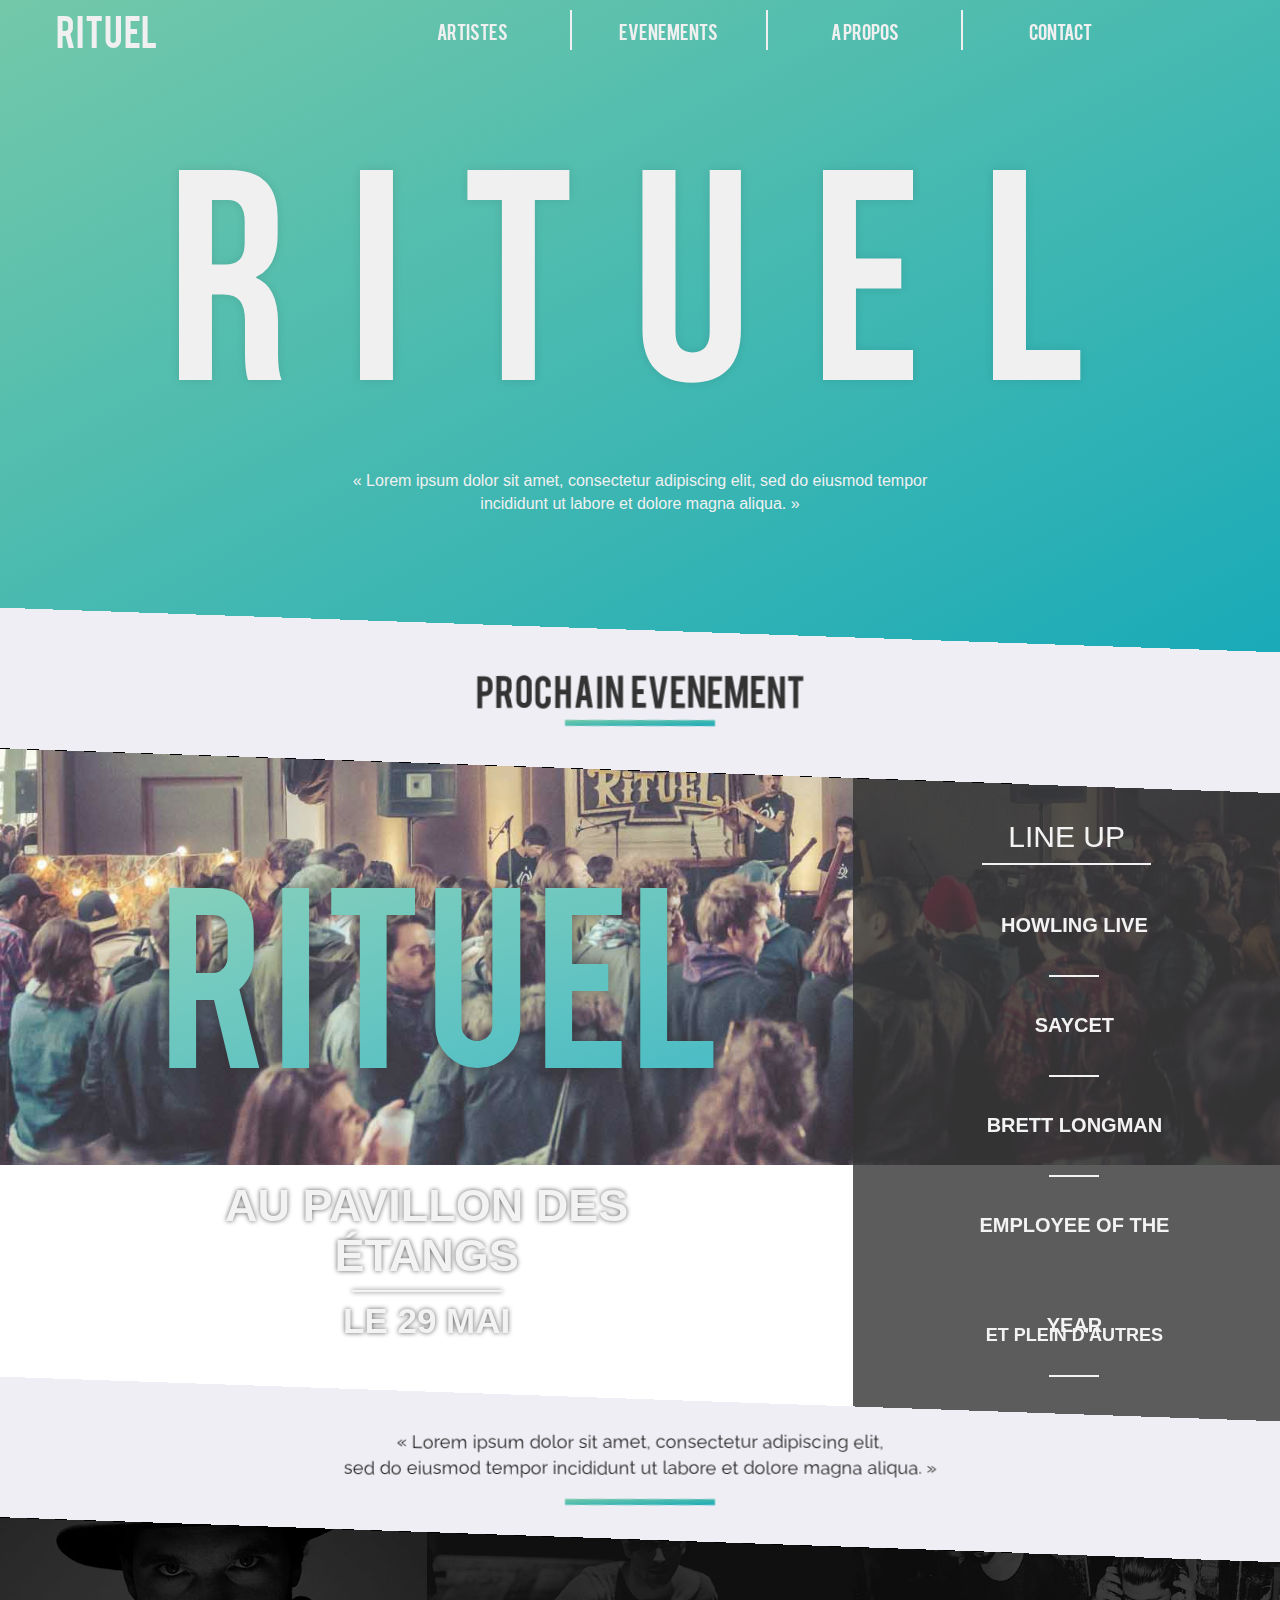
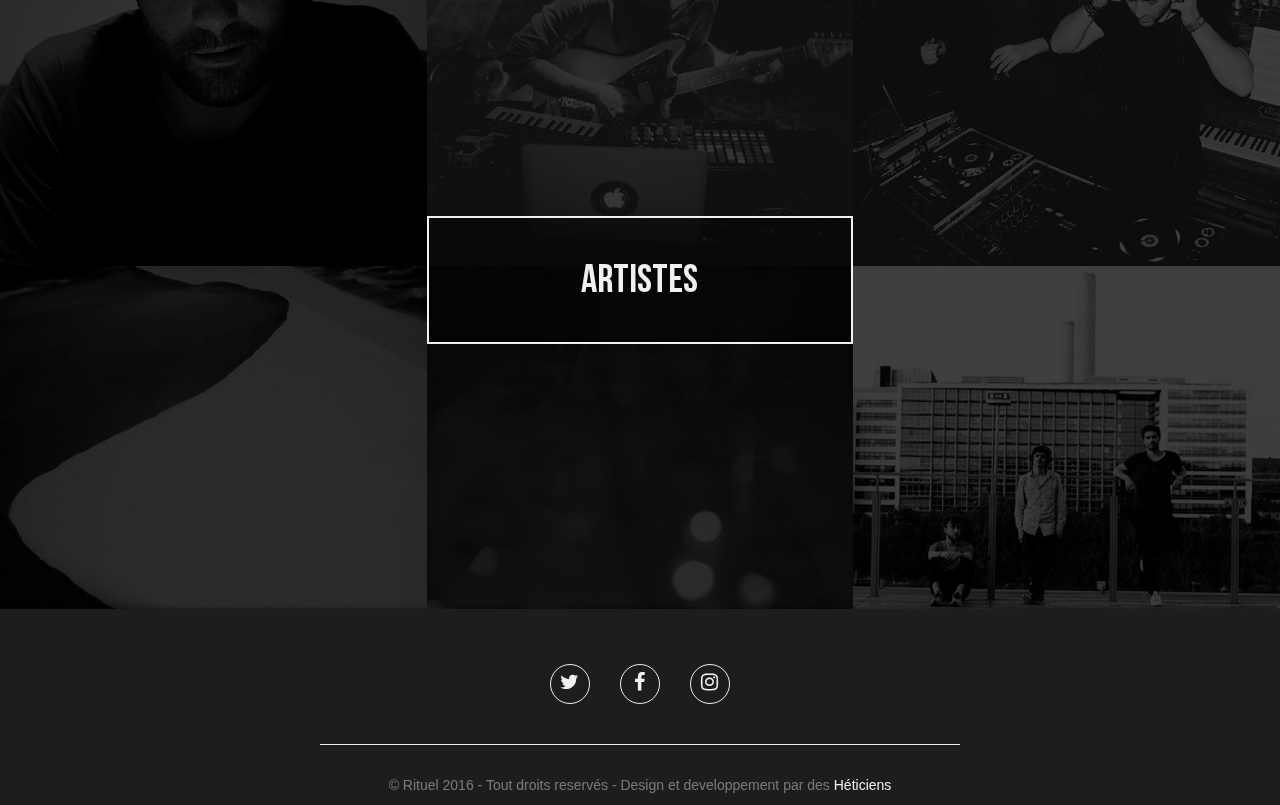
==== commit 29565c2f: "Je travaille, moi" ====
--- a/index.html
+++ b/index.html
@@ -5,36 +5,18 @@
     <meta charset="utf-8">
     <meta http-equiv="X-UA-Compatible" content="IE=edge">
     <meta name="viewport" content="width=device-width, initial-scale=1">
-    <title>RITUEL | HOME</title>
+    <title>Rituel | Home</title>
     <meta name="description" content="site du label Rituel" />
     <meta name="keywords" content="label,musique,zazie,rituel,evenement,paris,soiree,beyondthedoors" />
     <meta name="author" content="HETIC" />
     <link href='https://fonts.googleapis.com/css?family=Raleway' rel='stylesheet' type='text/css'>
+    <link rel="icon" type="image/png" href="favicon-96x96.png" />
     <link href="styles/jquery-ui.css" rel='stylesheet'>
     <link rel="stylesheet" href="styles/bootstrap.min.css">
     <link rel="stylesheet" href="styles/hamburgler.css">
     <link rel="stylesheet" href="https://maxcdn.bootstrapcdn.com/font-awesome/4.6.0/css/font-awesome.min.css">
     <link rel="stylesheet" href="styles/style.css" />
-    <link rel="apple-touch-icon" sizes="57x57" href="/apple-touch-icon-57x57.png">
-    <link rel="apple-touch-icon" sizes="60x60" href="/apple-touch-icon-60x60.png">
-    <link rel="apple-touch-icon" sizes="72x72" href="/apple-touch-icon-72x72.png">
-    <link rel="apple-touch-icon" sizes="76x76" href="/apple-touch-icon-76x76.png">
-    <link rel="apple-touch-icon" sizes="114x114" href="/apple-touch-icon-114x114.png">
-    <link rel="apple-touch-icon" sizes="120x120" href="/apple-touch-icon-120x120.png">
-    <link rel="apple-touch-icon" sizes="144x144" href="/apple-touch-icon-144x144.png">
-    <link rel="apple-touch-icon" sizes="152x152" href="/apple-touch-icon-152x152.png">
-    <link rel="apple-touch-icon" sizes="180x180" href="/apple-touch-icon-180x180.png">
-    <link rel="icon" type="image/png" href="/favicon-32x32.png" sizes="32x32">
-    <link rel="icon" type="image/png" href="/android-chrome-192x192.png" sizes="192x192">
-    <link rel="icon" type="image/png" href="/favicon-96x96.png" sizes="96x96">
-    <link rel="icon" type="image/png" href="/favicon-16x16.png" sizes="16x16">
-    <link rel="manifest" href="/manifest.json">
-    <link rel="mask-icon" href="/safari-pinned-tab.svg" color="#5bbad5">
-    <meta name="msapplication-TileColor" content="#da532c">
-    <meta name="msapplication-TileImage" content="/mstile-144x144.png">
-    <meta name="theme-color" content="#ffffff">
   </head>
-
   <body>
     <div class="loadAnimation"></div>
     <div class="container-fluid">
@@ -138,32 +120,30 @@
             </p>
             <div class="barre"></div>
           </div>
-          <div id="owerflowHidden">
-            <div class="col-md-4 col-md-offset-4">
-              <a href="artistes.html" alt="Vers la page artiste" id="artisteButton"><h3>artistes</h3></a>
+          <div class="col-md-4 col-md-offset-4">
+            <a href="artistes.html" alt="Vers la page artiste" id="artisteButton"><h3>artistes</h3></a>
+          </div>
+          <div class="col-md-12 .col-sm-12 artistesImg">
+            <div class="col-md-4">
+              <img src="images/artistes/victornorman.jpg" alt=" photo de Victor Norman"/>
             </div>
-            <div class="col-md-12 .col-sm-12 artistesImg">
-              <div class="col-md-4">
-                <img src="images/artistes/victornorman.jpg" alt=" photo de Victor Norman"/>
-              </div>
-              <div class="col-md-4">
-                <img src="images/artistes/davidmears.jpg" alt=" photo de David Mears"/>
-              </div>
-              <div class="col-md-4">
-                <img src="images/artistes/minds.jpg" alt=" photo de Birds of minds"/>
-              </div>
-              <div class="col-md-4">
-                <img src="images/artistes/salahe.jpg" alt=" photo de Nato & Sahalé"/>
-              </div>
-              <div class="col-md-4">
-                <img src="images/artistes/samarcande.jpg" alt=" photo de Samarcande"/>
-              </div>
-              <div class="col-md-4">
-                <img src="images/artistes/silens.jpg" alt=" photo de Silens"/>
-              </div>
+            <div class="col-md-4">
+              <img src="images/artistes/davidmears.jpg" alt=" photo de David Mears"/>
             </div>
-            <div class="col-md-12 artisteBackground backgroundActive"></div>
+            <div class="col-md-4">
+              <img src="images/artistes/minds.jpg" alt=" photo de Birds of minds"/>
+            </div>
+            <div class="col-md-4">
+              <img src="images/artistes/salahe.jpg" alt=" photo de Nato & Sahalé"/>
+            </div>
+            <div class="col-md-4">
+              <img src="images/artistes/samarcande.jpg" alt=" photo de Samarcande"/>
+            </div>
+            <div class="col-md-4">
+              <img src="images/artistes/silens.jpg" alt=" photo de Silens"/>
+            </div>
           </div>
+          <!--<div class="col-md-12 artisteBackground backgroundActive"></div>-->
         </section>
       </div>
       <div class="row">
--- a/styles/style.css
+++ b/styles/style.css
@@ -58,6 +58,11 @@
 
 body {
   overflow-x: hidden;
+  -ms-user-select: none;
+  -webkit-user-select: none;
+  user-select: none;
+  cursor: default;
+
 }
 
 .topBar {
@@ -76,6 +81,7 @@
   z-index: 1000;
   position: relative;
   overflow: auto;
+  margin-top: 20px;
 }
 
 #footer ul {
@@ -181,7 +187,7 @@
   height: 60px;
   color: #F0F0F0;
   position: relative;
-  z-index: 100;
+  z-index: 2000;
   transition: all 0.3s linear;
 }
 
@@ -349,7 +355,7 @@
   background: #EFEFF2;
   height: 140px;
   transform: skewY(2deg);
-  z-index: 100;
+  z-index: 1000;
 }
 
 /* 2EME SECTION */
@@ -490,32 +496,22 @@
   height: 750px;
   width: 100%;
   position: relative;
-  z-index: 100;
-}
-
-#owerflowHidden {
-  height: 750px;
-  width: 100%;
-  position: absolute;
-  overflow: hidden;
-  margin-top: 60px;
 }
 
 #artisteHome .transition.title{
-  margin-top: -50px;
   z-index: 1000;
   height: 140px;
+  margin-top: -40px;
 }
 
 #artisteHome .transition p {
   font-family: 'Raleway', sans-serif;
   width: 100%;
   height: 60px;
-  line-height: 20px;
+  margin-top: 30px;
   text-align: center;
   font-size: 18px;
-  margin: 40px 0 0 0;
-  color: #4A4A4A;
+  color: #1D1D1D;
   transform: skewY(-2deg);
 }
 
@@ -523,73 +519,39 @@
   width: 100%;
   height: 760px;
   padding: 0;
-  margin-top: -100px;
-  position: absolute;
-}
-
-@keyframes bounce {
-  0% {
-    transform: scale(1.07);
-  }
-  50% {
-    transform: scale(1.2);
-  }
-  100% {
-    transform: scale(1.07);
-  }
-}
-
-.artistesImg .col-md-4 img {
-  transform: scale(1.01);
-}
-
-.artistesImg .col-md-4:nth-child(2n) img {
-  transition: all 0.3s linear;
-}
-
-.artistesImg .col-md-4:nth-child(2n+1) img {
-  transition: all 0.3s linear;
-  transform: scale(1.07);
-}
-
-.ImgActive .col-md-4:nth-child(2n+1) img {
-  animation: bounce 0.6s linear;
+  position: absolute;
 }
 
 #artisteHome .artistesImg .col-md-4 {
   overflow: hidden;
   padding: 0;
-  margin: 0px;
-}
-
-.ImgActive .col-md-4 img {
-  transform: scale(1.15);
-}
-
-.artisteBackground {
-  position: absolute;
-  height: 900px;
-  width: 100%;
-  transition: all 0.4s linear;
-}
-
-.backgroundActive {
-  background: rgba(0, 0, 0, 0.7);
-}
-
-#artisteHome .transition #barre {
-  height: 2px;
-  width: 200px;
-  background: #4A4A4A;
-  transform: skewY(-2deg);
-  margin: auto;
-}
-
-#artisteHome img {
+  margin: 0;
+  height: auto;
+  background: #000;
+}
+
+.artistesImg .col-md-4 img {
+  transform: scale(1.01);
+  transition: all 0.3s linear;
   width: 100%;
   height: auto;
   padding: 0;
-  margin: -2px;
+  -webkit-filter: opacity(25%);
+filter: opacity(25%);
+}
+
+.artistesImg .col-md-4.ImgActive img {
+  transform: scale(1.2);
+  -webkit-filter: none;
+  filter: none;
+}
+
+.artisteBackground {
+  transition: all 0.4s linear;
+  width: 100%;
+  height: 100%;
+  position: absolute;
+  z-index: 2000;
 }
 
 #artisteHome .col-md-4 {
@@ -600,13 +562,14 @@
   position: absolute;
   z-index: 1000;
   width: 100%;
-  margin-top: 60%;
+  margin-top: 65%;
   color: #F0F0F0;
   text-align: center;
   border: 2px solid #F0F0F0;
   padding: 40px 0;
   font-family: 'Bebas Neue', sans-serif;
   font-size: 40px;
+  background: rgba(0,0,0,0.4);
 }
 
 /*==================================================
@@ -686,17 +649,12 @@
     padding-top: 10px;
     font-size: 18px;
   }
-  #artiste .transition #barre {
-    padding: 0;
-    margin: 100px auto;
-  }
   #artisteHome h3 {
     width: 80%;
     margin: 30% 10%;
   }
   .artisteHome {}
 }
-
 
 /* Small Devices, Tablets */
 
@@ -753,9 +711,6 @@
   }
   #artisteHome .transition p {
     padding-top: 35px;
-  }
-  #artisteHome .transition #barre {
-    margin-top: 35px;
   }
   #artisteHome img {
     width: 50%;
@@ -839,9 +794,6 @@
   }
   #artiste .transition p {
     padding-top: 20px;
-  }
-  #artiste .transition #barre {
-    margin-top: 50px;
   }
 }
 
@@ -1255,23 +1207,6 @@
   transition: all 0.2s linear;
 }
 
-#artistes h2 {
-  width: 500px;
-  height: auto;
-  margin: auto;
-  margin-bottom: 20px;
-  text-align: center;
-  font-family: 'Bebas', sans-serif;
-  font-size: 60px;
-}
-
-#artistes .barre {
-  width: 150px;
-  height: 6px;
-  margin: auto;
-  background: linear-gradient(to top left, #19AAB8, #73C8A9);
-}
-
 .artisteDescribe {
   background: #FFF;
   height: 25%;
@@ -1294,7 +1229,7 @@
   background: #fff;
 }
 
-#artistes p {
+#artistes .artisteDescribe p {
   position: absolute;
   bottom: 30px;
   left: 20px;
@@ -1320,16 +1255,97 @@
 
 .artisteMore .col-md-4{
   transition: all 0.5s linear;
-  background: red;
   position: relative;
+  height: 45px;
 }
 
 .artisteMore .col-md-4 .col-md-8{
-  margin: auto;
-  width: 100%;
-  background: green;
-}
-
+  transition: all 0.5s linear;
+}
+
+.artisteMore img{
+  width: 90%;
+}
+
+.artisteMore .col-md-6{
+  height: 40px;
+}
+
+.artisteMore h2{
+  color: #F0F0F0;
+  font-family: "Bebas Neue", sans-serif;
+  margin: 0;
+  padding: 0;
+  font-size: 34px;
+}
+
+.artisteMore .row{
+  margin: 0;
+}
+
+.artisteMore a{
+  line-height: 34px;
+  font-size: 22px;
+  margin: auto 10px;
+  background: #F0F0F0;
+  color: #1D1D1D;
+  width: 34px;
+  height: 34px;
+  display: inline-block;
+  text-align: center;
+  border-radius: 5px;
+  transition: all 0.3s linear;
+}
+
+.artisteMore a:nth-child(1){
+  font-size: 14px;
+  text-transform: uppercase;
+  font-family: "raleway", sans-serif;
+  width: 100px;
+  background: transparent;
+  border: 1px solid #F0F0F0;
+  color: #F0F0F0;
+  transition: all 0.3s linear;
+}
+
+.artisteMore a:hover{
+  background: #1D1D1D;
+  color: #F0F0F0;
+}
+
+.artisteMore a:nth-child(1):hover{
+  background: #F0F0F0;
+  color: #1D1D1D;
+}
+
+.artisteMore p.col-md-12{
+  text-align: left;
+  padding: 0;
+  margin: 0;
+  font-size: 18px;
+  margin-bottom: 30px;
+}
+
+.artisteMore p{
+  color: #F0F0F0;
+  font-family: "Raleway", sans-serif;
+  font-size: 16px;
+  text-align: justify;
+}
+
+.artisteMore p+p{
+  margin-bottom: 30px;
+}
+
+.artisteMore iframe{
+  margin: 0;
+  width: 100%;
+}
+
+.artisteMore p + .col-md-12{
+  margin: 0;
+  padding: 0;
+}
 
 /*  ////////////      EVENEMENTS      //////////// */
 
@@ -1545,7 +1561,7 @@
 /********************************************************************************************************
 
 
-                                  A PROPOS
+A PROPOS
 
 /*******************************************************************************************************/
 
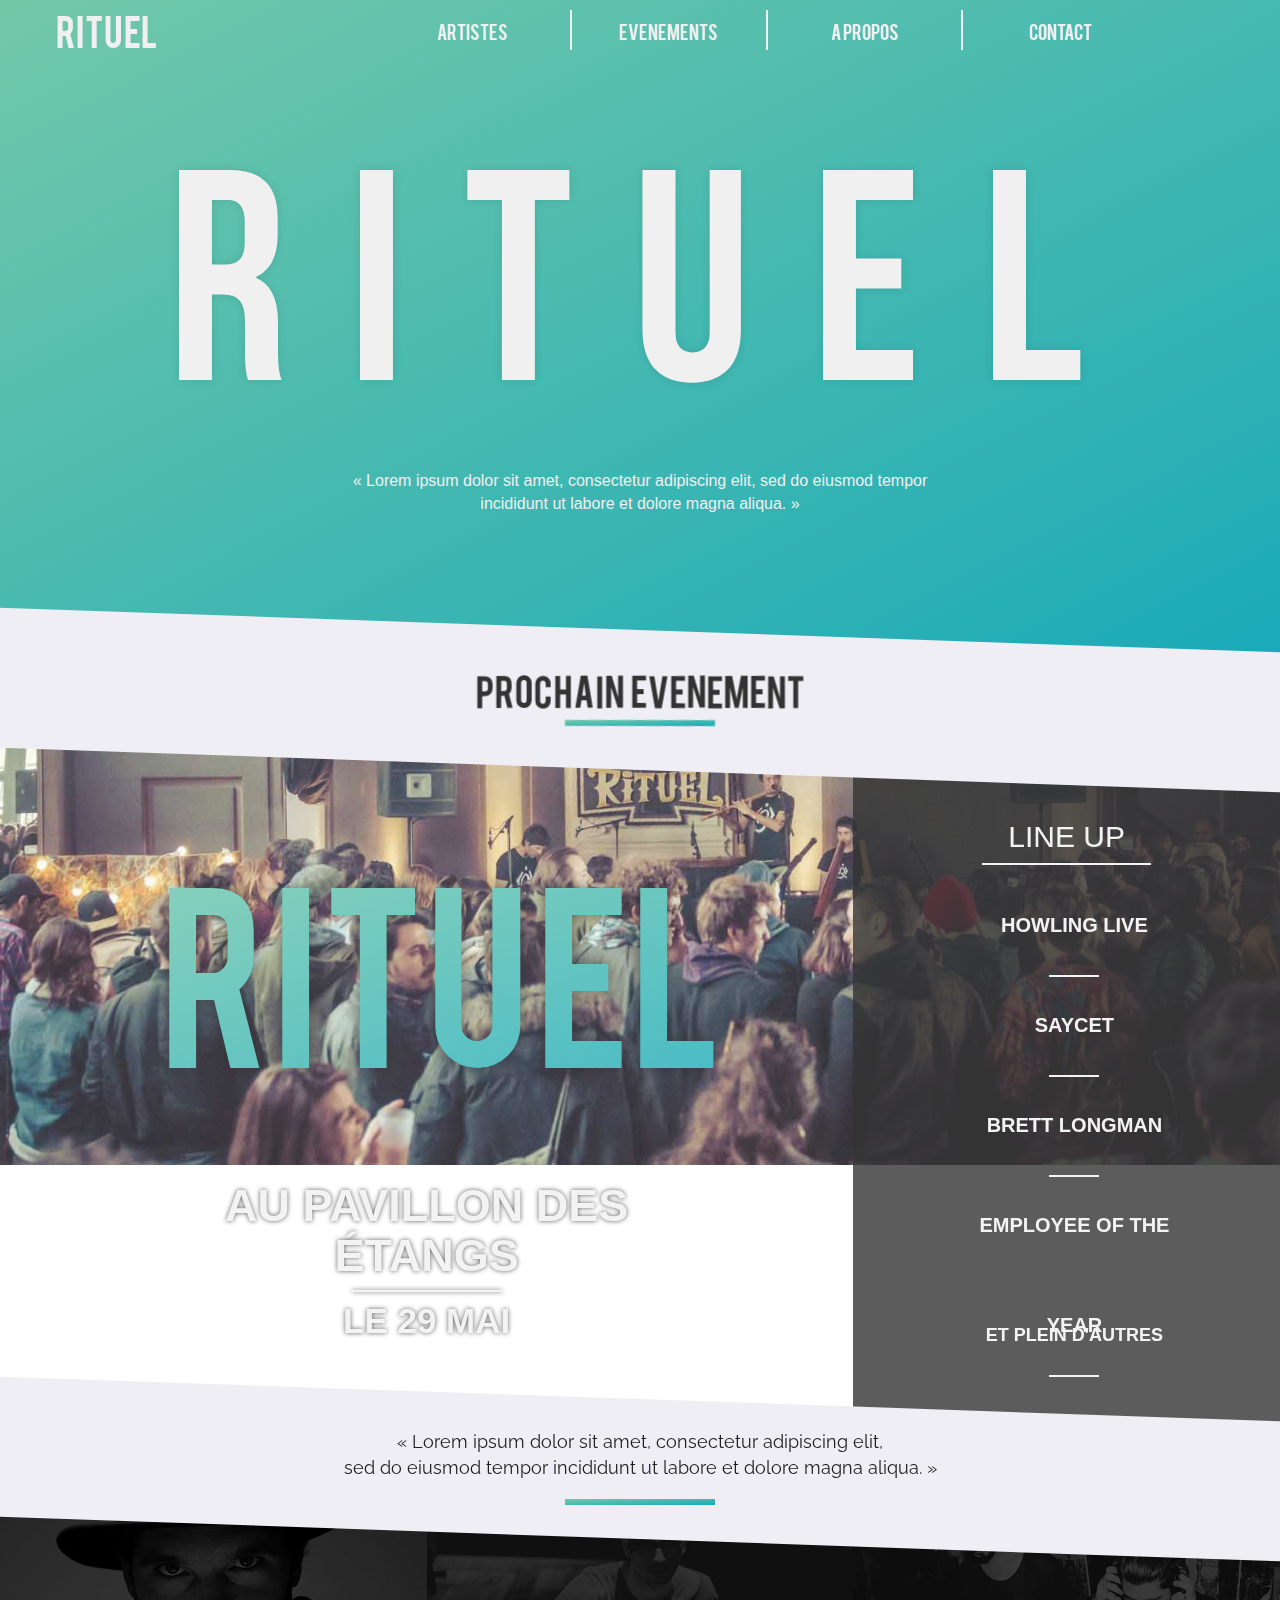
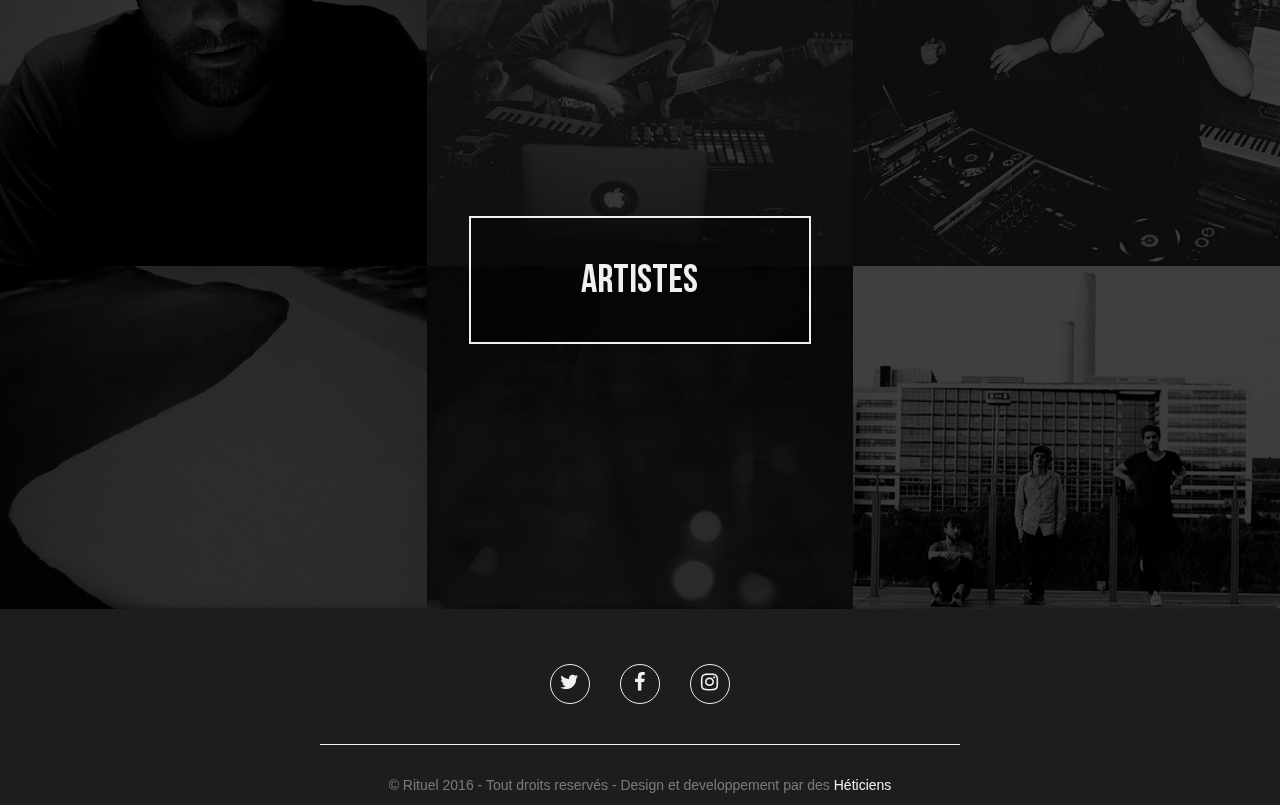
==== commit 4737c4ea: "Pop up artiste deuxième ligne, design des pages de connexion" ====
--- a/index.html
+++ b/index.html
@@ -11,7 +11,6 @@
     <meta name="author" content="HETIC" />
     <link href='https://fonts.googleapis.com/css?family=Raleway' rel='stylesheet' type='text/css'>
     <link rel="icon" type="image/png" href="favicon-96x96.png" />
-    <link href="styles/jquery-ui.css" rel='stylesheet'>
     <link rel="stylesheet" href="styles/bootstrap.min.css">
     <link rel="stylesheet" href="styles/hamburgler.css">
     <link rel="stylesheet" href="https://maxcdn.bootstrapcdn.com/font-awesome/4.6.0/css/font-awesome.min.css">
@@ -126,6 +125,7 @@
           <div class="col-md-12 .col-sm-12 artistesImg">
             <div class="col-md-4">
               <img src="images/artistes/victornorman.jpg" alt=" photo de Victor Norman"/>
+              <h4>Victor Norman</h4>
             </div>
             <div class="col-md-4">
               <img src="images/artistes/davidmears.jpg" alt=" photo de David Mears"/>
@@ -163,9 +163,8 @@
     </div>
     <!-- SCRIPTS -->
     <script src="scripts/jquery-1.12.1.min.js"></script>
-    <script src="scripts/jquery-ui.js"></script>
+    <script src="scripts/parallax.min.js"></script>
     <script src="scripts/bootstrap.min.js"></script>
-    <script src="scripts/parallax.min.js"></script>
     <script src="data/data.json"></script>
     <script src="scripts/main.js"></script>
   </body>
--- a/styles/style.css
+++ b/styles/style.css
@@ -68,7 +68,7 @@
 .topBar {
   position: fixed;
   width: 100%;
-  z-index: 1000;
+  z-index: 2000;
 }
 
 
@@ -537,7 +537,18 @@
   height: auto;
   padding: 0;
   -webkit-filter: opacity(25%);
-filter: opacity(25%);
+  filter: opacity(25%);
+}
+
+.artistesImg .col-md-4 h4{
+  width: 100%;
+  height: auto;
+  padding: 0;
+  color: #F0F0F0;
+  position: absolute;
+  margin-top: 100px;
+  font-size: 20px;
+  background: red;
 }
 
 .artistesImg .col-md-4.ImgActive img {
@@ -558,10 +569,17 @@
   padding: 0;
 }
 
+#artisteHome #artisteButton{
+  display: block;
+  margin: auto;
+  width: 80%;
+}
+
 #artisteHome h3 {
   position: absolute;
   z-index: 1000;
-  width: 100%;
+  width: 80%;
+  margin: auto;
   margin-top: 65%;
   color: #F0F0F0;
   text-align: center;
@@ -818,7 +836,7 @@
   margin-top: 75px;
 }
 
-form {
+#bodyContact form {
   padding-top: 30px;
   background-color: white;
   border-radius: 5px;
@@ -832,12 +850,12 @@
   width: 90%;
 }
 
-label {
+#bodyContact label {
   font-size: 20px;
 }
 
 @media only screen and (max-width: 780px) {
-  form {
+  #bodyContact form {
     height: 650px;
   }
 }
@@ -969,8 +987,8 @@
   background: #f9f9f9;
 }
 
-input,
-textarea {
+#bodyContact input,
+#bodyContact textarea {
   background-color: #4A4A4A;
   border-radius: 5px;
   margin-top: 35px;
@@ -980,29 +998,29 @@
   box-shadow: 0 0 5px rgba(0, 0, 0, 0.3);
 }
 
-input {
+#bodyContact input {
   padding-top: 10px;
   padding-bottom: 10px;
 }
 
-textarea {
+#bodyContact textarea {
   height: 150px;
   resize: none;
 }
 
-input:-moz-placeholder,
-textarea:-moz-placeholder {
+#bodyContact input:-moz-placeholder,
+#bodyContact textarea:-moz-placeholder {
   color: white;
   font-family: "Raleway";
 }
 
-input::-webkit-input-placeholder,
-textarea::-webkit-input-placeholder {
+#bodyContact input::-webkit-input-placeholder,
+#bodyContact textarea::-webkit-input-placeholder {
   color: white;
   font-family: "Raleway";
 }
 
-button {
+#bodyContact button {
   padding-top: 20px;
   padding-bottom: 20px;
   background-color: #4A4A4A;
@@ -1021,83 +1039,6 @@
 
 /*    Artistes   */
 
-.layerBackground {
-  position: fixed;
-  width: 100%;
-  height: 100%;
-  z-index: 1000;
-  background: rgba(0, 0, 0, 0.6);
-  cursor: pointer;
-}
-
-.layerActiveArtiste {
-  position: fixed;
-  top: 50%;
-  left: 50%;
-  margin-top: -250px;
-  margin-left: -300px;
-  width: 600px;
-  height: 500px;
-  background: #1D1D1D;
-  z-index: 1100;
-  overflow: hidden;
-  border-radius: 10px;
-}
-
-layerRelative {
-  width: 100%;
-  height: 100%;
-  position: relative;
-}
-
-.layerActiveArtiste > div {
-  top: 0;
-  left: 0;
-}
-
-.layerActiveArtiste > div img {
-  width: 100%;
-}
-
-.closeButton {
-  color: #1D1D1D;
-  position: absolute;
-  top: 15px;
-  right: 15px;
-  width: 25px;
-  height: 25px;
-  line-height: 18px;
-  text-align: center;
-  font-size: 36px;
-  font-weight: bolder;
-  transform: rotate(45deg);
-  cursor: pointer;
-  background: #F0F0F0;
-}
-
-.artisteSocial {
-  position: absolute;
-  top: 200px;
-  right: 15px;
-  font-size: 16px;
-}
-
-.artisteSocial span {
-  margin: 0 5px;
-}
-
-.artisteSocial .fa-square {
-  color: #F0F0F0;
-}
-
-.artisteSocial .fa-facebook {
-  color: #1D1D1D;
-}
-
-fa-soundcloud {
-  color: #1D1D1D;
-}
-
 .artisteTitle {
   position: absolute;
   top: 190px;
@@ -1164,7 +1105,7 @@
 #artistes .col-md-4.marginTop{
   height: 400px;
   margin-top: 40px;
-  margin-bottom: 10px;
+  margin-bottom: 40px;
   transition: all 0.2s linear;
 }
 
@@ -1667,4 +1608,27 @@
     width: 150px;
     margin: auto;
   }
-}+}
+
+/********************************************************************************************************
+
+
+CONNEXION
+
+/*******************************************************************************************************/
+
+#bodyConnexion{
+  background: linear-gradient(to top left, #19AAB8, #73C8A9);
+}
+
+#bodyConnexion form{
+  width: 400px;
+  height: 600px;
+  background: red;
+}
+
+.h2Connexion{
+  background: red;
+  width: 300px;
+  height: 60px;
+}
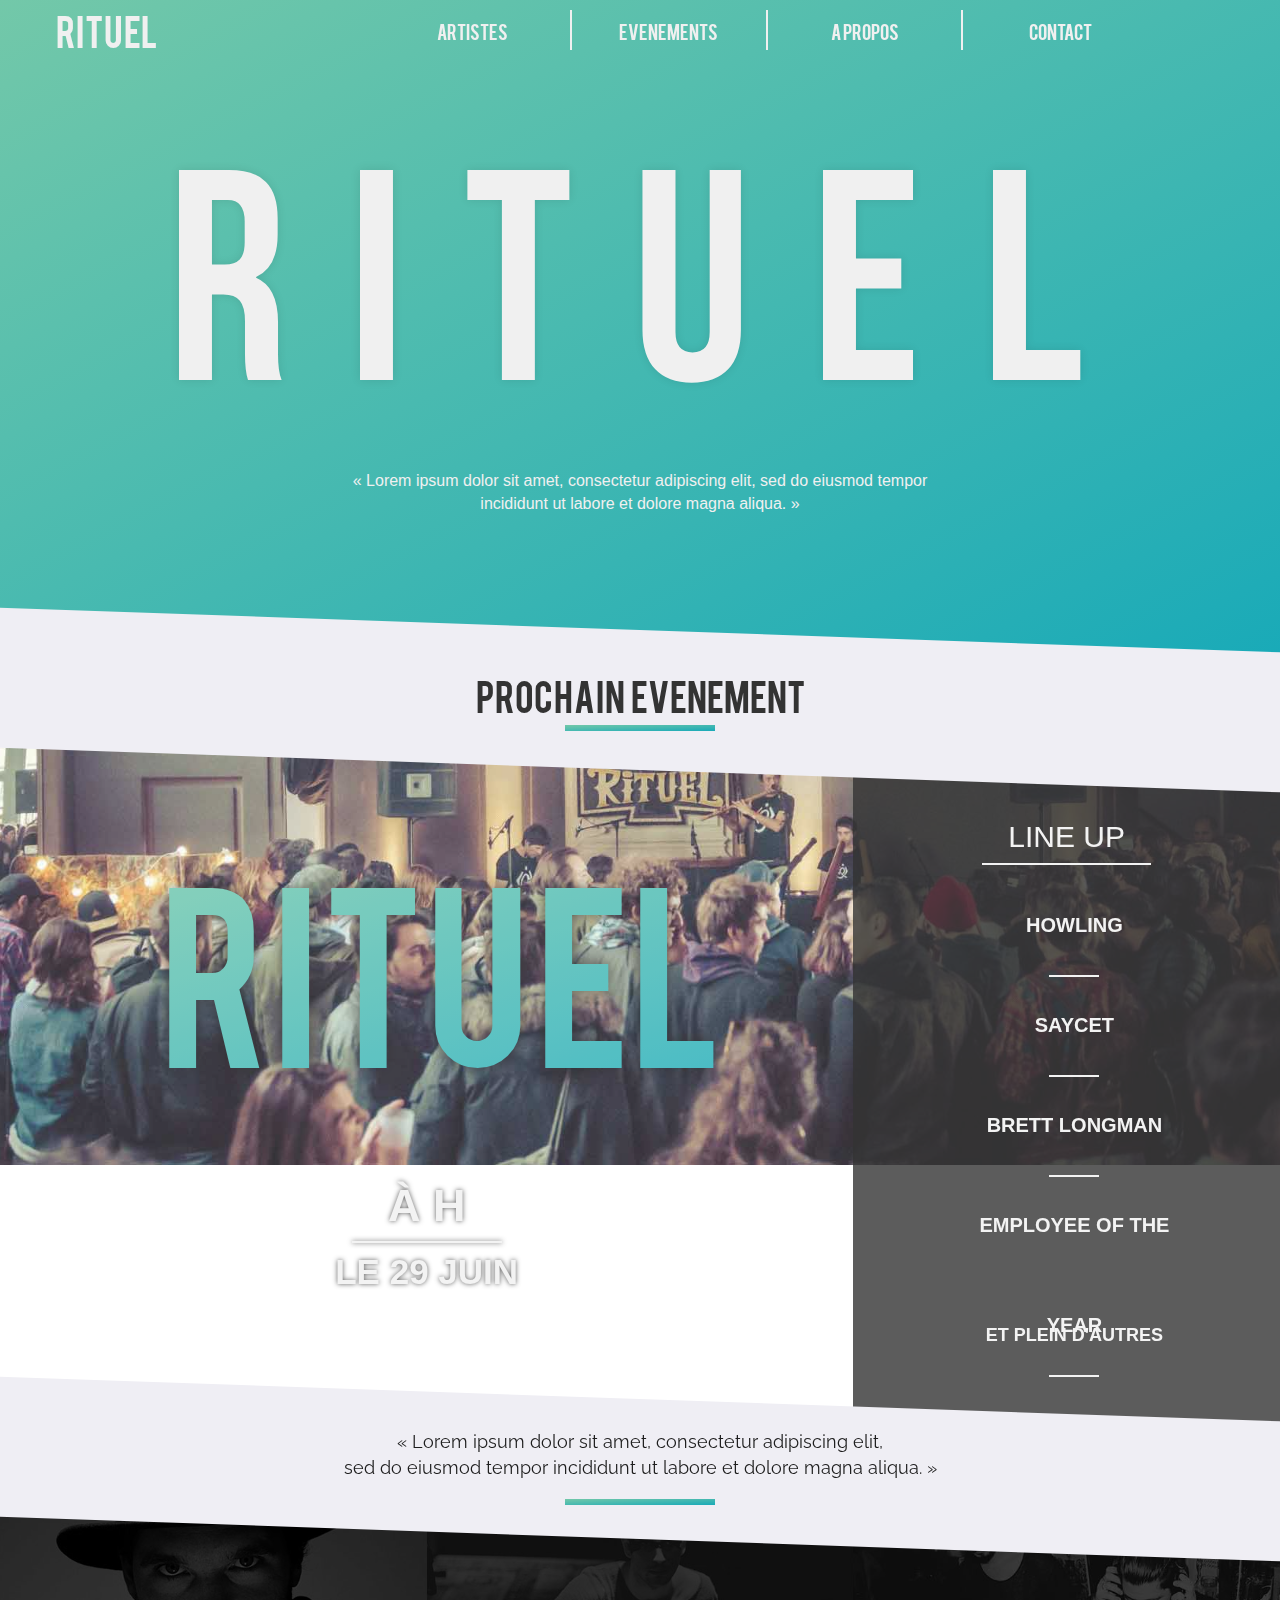
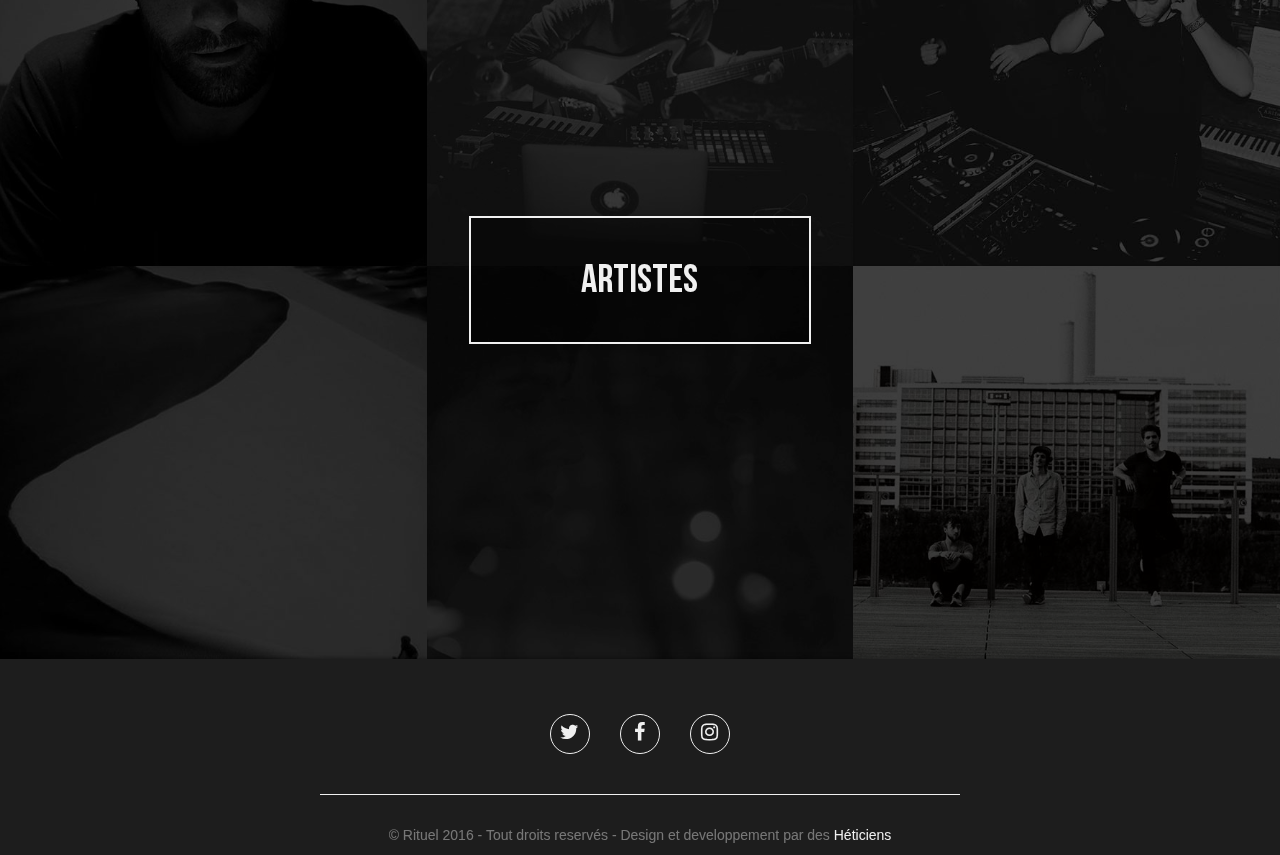
==== commit 94a08d8f: "Hover artiste home" ====
--- a/index.html
+++ b/index.html
@@ -34,7 +34,7 @@
               </ul>
             </nav>
           </div>
-          <div class="visible-xs visible-sm">
+          <div class="visible-xs">
             <a href="javascript:void(0)" class="icon">
               <div class="hamburger">
                 <div class="menui top-menu"></div>
@@ -129,18 +129,23 @@
             </div>
             <div class="col-md-4">
               <img src="images/artistes/davidmears.jpg" alt=" photo de David Mears"/>
+              <h4>David Mears</h4>
             </div>
             <div class="col-md-4">
               <img src="images/artistes/minds.jpg" alt=" photo de Birds of minds"/>
+              <h4>Birds of minds</h4>
             </div>
-            <div class="col-md-4">
+            <div class="col-md-4 secondeRow">
               <img src="images/artistes/salahe.jpg" alt=" photo de Nato & Sahalé"/>
+              <h4>Nato & Sahalé</h4>
             </div>
-            <div class="col-md-4">
+            <div class="col-md-4 secondeRow">
               <img src="images/artistes/samarcande.jpg" alt=" photo de Samarcande"/>
+              <h4>Samarcande</h4>
             </div>
-            <div class="col-md-4">
+            <div class="col-md-4 secondeRow">
               <img src="images/artistes/silens.jpg" alt=" photo de Silens"/>
+              <h4>Silens</h4>
             </div>
           </div>
           <!--<div class="col-md-12 artisteBackground backgroundActive"></div>-->
--- a/styles/style.css
+++ b/styles/style.css
@@ -340,6 +340,20 @@
   height: 800px;
   width: 100%;
   margin-top: -30px;
+  position: relative;
+}
+
+.cover{
+  position: absolute;
+  display: block;
+  width: 100%;
+  height: 100%;
+  z-index: 1;
+}
+
+.cover img{
+  height: 100%;
+  transform: translate(-50%, -50%);
 }
 
 .nextEventBackground {
@@ -362,7 +376,10 @@
 
 #nextEvent .transition h1, .transition .barre{
   transform: skewY(-2deg);
-  margin-top: 30px;
+}
+
+#nextEvent .transition h1{
+  margin-top: 35px;
 }
 
 #nextEvent .transition.title{
@@ -493,7 +510,7 @@
 /* 3EME SECTION */
 
 #artisteHome {
-  height: 750px;
+  height: 800px;
   width: 100%;
   position: relative;
 }
@@ -517,7 +534,6 @@
 
 #artisteHome .artistesImg {
   width: 100%;
-  height: 760px;
   padding: 0;
   position: absolute;
 }
@@ -530,6 +546,10 @@
   background: #000;
 }
 
+.artistesImg .col-md-4 div{
+  position: absolute;
+}
+
 .artistesImg .col-md-4 img {
   transform: scale(1.01);
   transition: all 0.3s linear;
@@ -542,13 +562,27 @@
 
 .artistesImg .col-md-4 h4{
   width: 100%;
-  height: auto;
+  height: 40px;
+  font-size: 50px;
   padding: 0;
   color: #F0F0F0;
   position: absolute;
-  margin-top: 100px;
-  font-size: 20px;
-  background: red;
+  margin-top: -200px;
+  text-align: center;
+  font-family: "Bebas neue", sans-serif;
+  transform: scale(0.6);
+  opacity: 0;
+  transition: all 0.4s linear;
+  text-shadow: 0 0 5px rgba(0,0,0,0.4);
+}
+
+.artistesImg .col-md-4.secondeRow h4{
+  margin-top: -300px;
+}
+
+.artistesImg .col-md-4:hover h4{
+  transform: scale(1);
+  opacity: 1;
 }
 
 .artistesImg .col-md-4.ImgActive img {
@@ -824,12 +858,16 @@
 /*  ////////////       CONTACT       //////////// */
 
 #bodyContact {
-  background: linear-gradient(to top left, #19AAB8, #73C8A9) no-repeat 100%;
+  background: #eeedf3;
 }
 
 #bodyContact #header {
   background: #1D1D1D;
   box-shadow: 0 0 5px rgba(0, 0, 0, 0.5);
+}
+
+#contactus{
+  margin-top: 100px;
 }
 
 .alert {
@@ -841,10 +879,10 @@
   background-color: white;
   border-radius: 5px;
   box-shadow: 0 0 5px rgba(0, 0, 0, 0.3);
-  margin: 80px auto;
+  margin-top:50px;
+  margin-bottom: 50px;
   padding-left: 0;
   padding-right: 0;
-  margin-bottom: 200px;
   font-family: "Raleway";
   height: 590px;
   width: 90%;
@@ -1033,6 +1071,10 @@
   font-size: 30px;
 }
 
+#contactImg{
+  margin-top: 50px;
+  margin-bottom: 50px;
+}
 
 /*  ////////////       ARTISTES      //////////// */
 
@@ -1316,7 +1358,7 @@
   font-family: "Bebas", sans-serif;
 }
 
-.title .barre {
+.barre {
   width: 150px;
   height: 6px;
   background: linear-gradient(to top left, #19AAB8, #73C8A9);
@@ -1359,7 +1401,8 @@
   color: #F0F0F0;
   font-family: "Bebas Neue", sans-serif;
   text-align: center;
-  width: 100%;
+  width: 50%;
+  margin: auto;
   font-size: 90px;
   margin-top: 70px;
 }
@@ -1377,7 +1420,6 @@
   width: 150px;
   height: 3px;
   background: #F0F0F0;
-  margin: 10px auto;
 }
 
 .firstDescribe p {
@@ -1386,7 +1428,7 @@
   text-align: center;
   width: 100%;
   font-size: 30px;
-  margin-top: 0px;
+  margin-top: 10px;
 }
 
 .firstDescribeNext {
@@ -1599,6 +1641,35 @@
   font-family: 'Raleway', sans-serif;
 }
 
+#members .artisteContainer{
+  overflow: hidden;
+}
+
+#members .artisteContainer .artisteDescribe{
+  transition: all 0.3s linear;
+  background: #FFF;
+}
+
+#members .artisteContainer:hover .artisteDescribe{
+  transform: translateY(-130px);
+}
+
+#members .artisteContainer .artistesTransition{
+  transition: all 0.3s linear;
+}
+
+#members .artisteContainer:hover .artistesTransition{
+  transform: translateY(-130px) skewY(8deg) scaleX(1.3);
+}
+
+.memberDescribe{
+  margin-top: 95px;
+  width: 100%;
+  background: #FFF;
+  text-align: center;
+  margin:  inherit auto;
+}
+
 @keyframes growth{
   0%{
     width: 0;
@@ -1616,19 +1687,361 @@
 CONNEXION
 
 /*******************************************************************************************************/
-
-#bodyConnexion{
-  background: linear-gradient(to top left, #19AAB8, #73C8A9);
-}
-
-#bodyConnexion form{
+html{
+  height: 100%;
+}
+
+body#bodyConnexion, body#bodyConnect{
+  background: linear-gradient(to top left, #19AAB8, #73C8A9) no-repeat 100% 100%;
+  overflow: hidden;
+}
+
+#bodyConnexion form, #bodyConnect > div{
   width: 400px;
-  height: 600px;
-  background: red;
-}
-
-.h2Connexion{
-  background: red;
-  width: 300px;
+  height: 400px;
+  background: #EFEFF2;
+  margin: auto;
+  margin-top: 15%;
+  box-shadow: 0 0 15px rgba(0,0,0,0.1);
+  border-radius: 5px;
+  overflow: hidden;
+}
+
+#bodyConnexion form > div, #bodyConnect > div > div{
+  background: #1D1D1D;
+}
+
+#bodyConnexion form h2, #bodyConnect div h2{
+  width: 100%;
+  height: 70px;
+  background: #1D1D1D;
+  color: #F0F0F0;
+  font-family: 'Bebas Neue', sans-serif;
+  font-size: 60px;
+  line-height: 80px;
+  text-align: center;
+  margin: auto;
+  margin-top: 15%;
+  overflow: hidden;
+  padding: 0;
+  margin: 0;
+}
+
+#bodyConnexion form h3, #bodyConnect div h3{
+  width: 100%;
+  height: 40px;
+  background: #1D1D1D;
+  color: #F0F0F0;
+  font-family: 'Bebas Neue', sans-serif;
+  font-size: 20px;
+  line-height: 20px;
+  text-align: center;
+  margin: auto;
+  margin-top: 15%;
+  overflow: hidden;
+  padding: 10px;
+  margin: 0;
+}
+
+#bodyConnexion form div + input[type=text]{
+  margin-top: 40px;
+  margin-bottom: 20px;
+}
+
+#bodyConnexion form input[type=text], #bodyConnexion form input[type=password]{
+  width: 80%;
+  height: 40px;
+  padding: 5px;
+  display: block;
+  margin: auto;
+  outline: none;
+  border-radius: 3px;
+  border: 1px solid rgba(0,0,0,0.1);
+}
+
+#bodyConnexion form p{
+  width: 80%;
+  margin: auto;
+  font-family: "Raleway", sans-serif;
+}
+
+#bodyConnexion form p label{
+  margin-left: 10px;
+  color: rgba(0,0,0,0.7);
+}
+
+#bodyConnexion form button{
+  margin: auto;
+  width: 50%;
   height: 60px;
-}
+  margin-top: 40px;
+  display: block;
+  background: #1D1D1D;
+  border: none;
+  border-radius: 5px;
+  color: #F0F0F0;
+  font-family: "Bebas", sans-serif;
+  font-size: 20px;
+  transition: all 0.2s linear;
+}
+
+#bodyConnexion form button:hover{
+  color: #1D1D1D;
+  background: #F0F0F0;
+  border: 1px solid #1D1D1D;
+}
+
+#bodyConnect #error, #success{
+  width: 90%;
+  margin: auto;
+  text-align: center;
+  background: rgba(239, 72, 54, 0.4);
+  border: 2px solid rgba(239, 72, 54, 0.2);
+  border-radius: 4px;
+  color: #F0F0F0;
+  padding: 10px;
+  font-family: "Raleway";
+  margin-top: 20px;
+}
+
+#bodyConnect #success{
+  background: rgba(38, 166, 91, 0.4);
+  border: 2px solid rgba(38, 166, 91, 0.2);
+}
+
+#bodyConnect  a{
+  display: block;
+  width: 40%;
+  text-align: center;
+  color: #F0F0F0;
+  margin: 40px auto;
+  margin-bottom: 20px;
+  border: 1px solid #1D1D1D;
+  padding: 10px;
+  border-radius: 4Px;
+  font-size: 16px;
+  background: #1D1D1D;
+  font-family: "Raleway", sans-serif;
+  transition: all 0.2s linear;
+}
+
+#bodyConnect p + form button:hover{
+  background: #F0F0F0;
+  color: #1D1D1D;
+  border: 1px solid #1D1D1D;
+  transition: all 0.2s linear;
+}
+
+#bodyConnect button{
+  width: 50%;
+  display: block;
+  margin: 40px auto;
+  height: 50px;
+  background: #1D1D1D;
+  color: #F0F0F0;
+  border: none;
+  border-radius: 4px;
+  font-family: "Raleway", sans-serif;
+}
+
+#bodyConnect form + form button, #decoForm button {
+  background: rgba(239, 72, 54, 0.4);
+  border: 2px solid rgba(239, 72, 54, 0.2);
+  height: 40px;
+  padding: 10px;
+  border-radius: 4Px;
+  font-size: 16px;
+  color: #F0F0F0;
+  line-height: 20px;
+}
+
+#bodyConnect  a div{
+  width: 80px;
+  display: inline-block;
+  text-align: center;
+  margin: auto;
+}
+
+#bodyConnect  a i{
+  left: 10px;
+  width: 10px;
+  font-size: 20px;
+  margin-right: 20px;
+  transition: all 0.2s linear;
+  font-weight: bolder;
+}
+
+#bodyConnect  a:hover{
+  background: #F0F0F0;
+  border: 1px solid #1D1D1D;
+  color: #1D1D1D;
+}
+
+/********************************************************************************************************
+
+
+PAGE MODIFICATION
+
+/*******************************************************************************************************/
+
+#bodyModif, #bodyModifSuccess{
+  background: #EFEFF2 ;
+  font-family: "Raleway", sans-serif;
+}
+
+#bodyModif .title, #bodyModifSuccess .title{
+  margin: 0;
+  background: #1D1D1D;
+  color: #EFEFF2;
+}
+
+#bodyModif label{
+  width: 10%;
+}
+
+#bodyModif input{
+  padding: 5px;
+  outline: none;
+  margin: 0 5px;
+  border-radius: 3px;
+  border: 1px solid rgba(0,0,0,0.1);
+  width: 20%;
+  display: inline-block;
+}
+
+#bodyModif textarea{
+  padding: 5px;
+  outline: none;
+  margin: 0 5px;
+  border-radius: 3px;
+  border: 1px solid rgba(0,0,0,0.1);
+  width: 20%;
+  display: inline-block;
+  resize: none;
+  overflow: hidden;
+}
+
+#bodyModif label#Description{
+  transform: translateY(-70px);
+}
+
+#bodyModif .EventModif input{
+  width: 16.5%;
+}
+
+#bodyModif h2, bodyModifSuccess h2{
+  font-family: "Bebas neue", sans-serif;
+  font-size: 40px;
+  width: 30%;
+  display: inline-block;
+}
+
+#bodyModif h2 + div{
+  height: 5px;
+  width: 69%;
+  background: #1D1D1D;
+  display: inline-block;
+}
+
+#bodyModif form + h2{
+  width: 10%;
+}
+
+#bodyModif form + h2 + div{
+  width: 89%;
+}
+
+#bodyModif a + form + h2{
+  width: 18%;
+}
+
+#bodyModif a + form + h2 + div{
+  width: 81%;
+}
+
+#bodyModif a + p{
+  display: inline-block;
+  width: 10%;
+  text-align: center;
+}
+
+#bodyModif a{
+  color: #EFEFF2;
+  display: inline-block;
+  font-weight: bolder;
+  background: #1D1D1D;
+  width: 20px;
+  height: 20px;
+  text-align: center;
+  line-height: 18px;
+  border-radius: 4px;
+  font-size: 16px;
+  margin: 0 10px;
+  font-family: "Helvetica", sans-serif;
+}
+
+#bodyModif #submitForm button{
+  width: 20%;
+  height: 40px;
+  margin: 50px auto;
+  background: #1D1D1D;
+  color: #EFEFF2;
+  border-radius: 4px;
+  border: none;
+  display: block;
+  transition: all 0.1s linear;
+}
+
+#bodyModif #submitForm input[type=text]{
+  display: none;
+}
+
+#bodyModif #submitForm button:hover{
+  background: #EFEFF2;
+  color: #1D1D1D;
+  border: 1px solid #1D1D1D;
+}
+
+#bodyModif #decoForm button, #bodyModifSuccess #decoForm button{
+  position: fixed;
+  right: 20px;
+  top: 30px;
+}
+
+#bodyModifSuccess h2{
+  width: 100%;
+  text-align: center;
+  font-family: "Bebas neue", sans-serif;
+  font-size: 64px;
+  margin-top: 200px;
+}
+
+#bodyModifSuccess #backModif button{
+  height: 60px;
+  width: 30%;
+  background: #1D1D1D;
+  color: #F0F0F0;
+  border: 1px solid #1D1D1D;
+  border-radius: 4px;
+  margin: 50px auto;
+  display: block;
+  transition: all 0.1s linear;
+}
+
+#bodyModifSuccess #backModif button:hover{
+  background: #F0F0F0;
+  color: #1D1D1D;
+}
+
+#bodyModifSuccess #backModif button i{
+  margin-right:20px;
+  font-weight: bolder;
+}
+
+
+
+
+
+
+
+
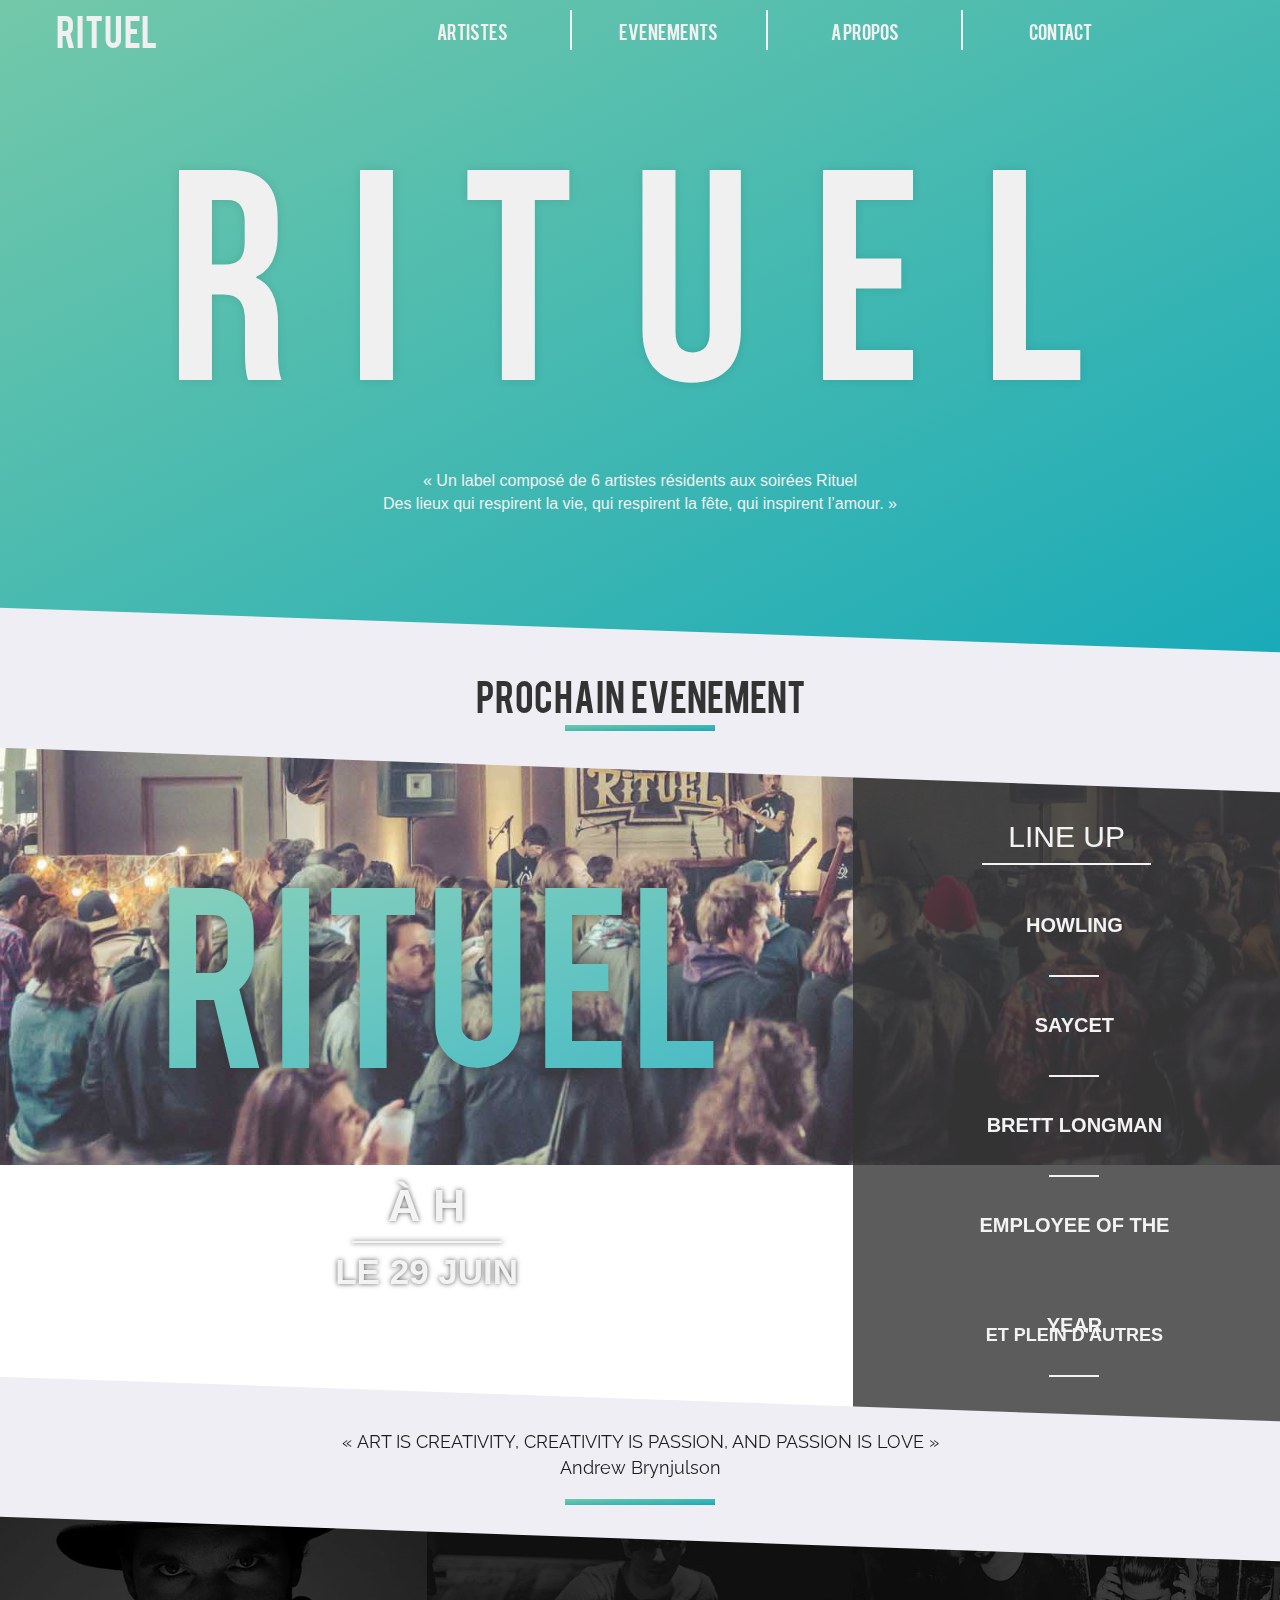
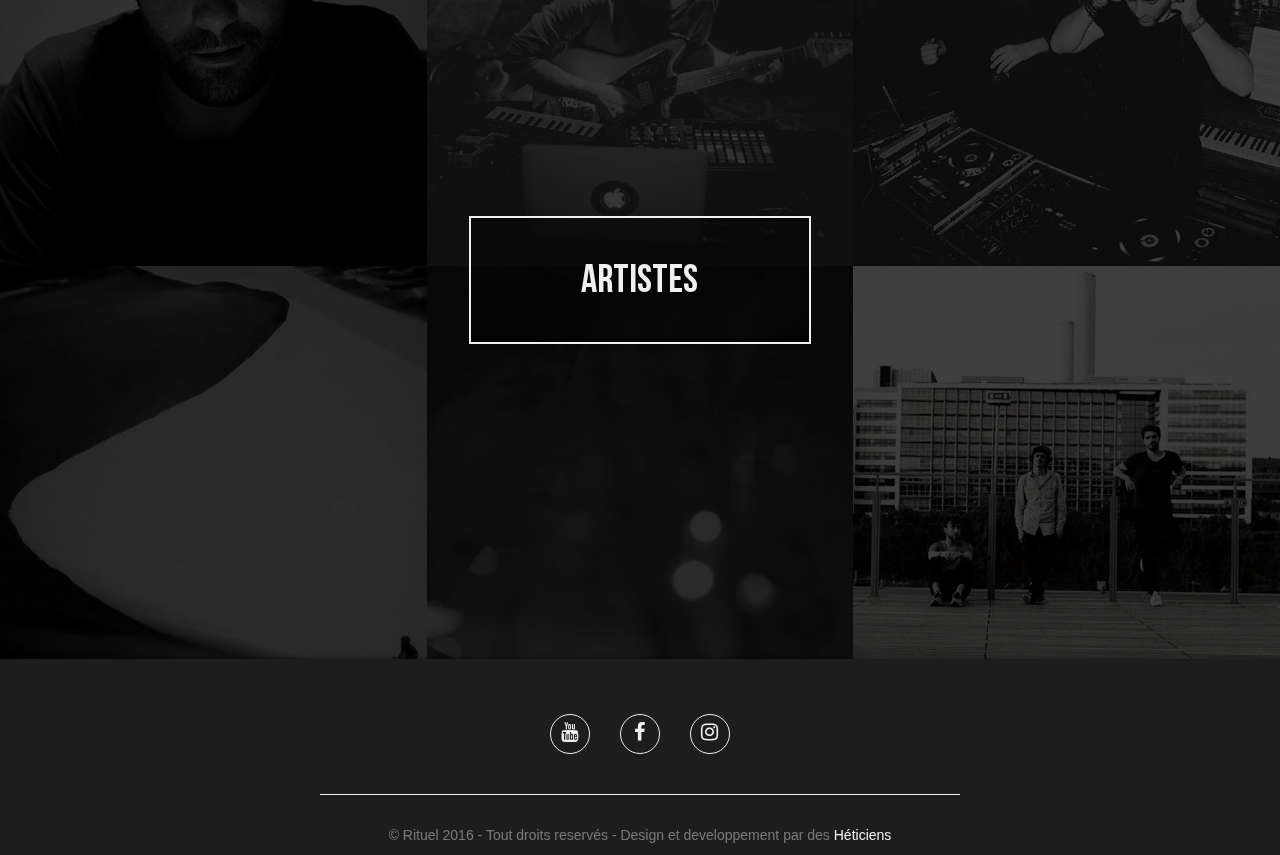
==== commit 46b44520: "Contenu + liens mis à jours" ====
--- a/index.html
+++ b/index.html
@@ -57,7 +57,7 @@
                 <li><a href="about.html" title="page a propose">a propos</a></li>
                 <!--
 -->
-                <li><a href="contact.phevents.html" title="page contact">contact</a></li>
+                <li><a href="contact.php" title="page contact">contact</a></li>
               </ul>
             </nav>
           </div>
@@ -70,8 +70,8 @@
           </div>
           <div class=" col-sm-12 col-md-6 col-md-push-3">
             <p>
-              « Lorem ipsum dolor sit amet, consectetur adipiscing elit, sed do eiusmod tempor
-              <br/> incididunt ut labore et dolore magna aliqua. »
+              « Un label composé de 6 artistes résidents aux soirées Rituel
+              <br/> Des lieux qui respirent la vie, qui respirent la fête, qui inspirent l’amour. »
             </p>
           </div>
         </section>
@@ -114,8 +114,8 @@
         <section id="artisteHome">
           <div class="col-md-12 transition title">
             <p>
-              « Lorem ipsum dolor sit amet, consectetur adipiscing elit,
-              <br/> sed do eiusmod tempor incididunt ut labore et dolore magna aliqua. »
+              « ART IS CREATIVITY, CREATIVITY IS PASSION, AND PASSION IS LOVE »
+              <br/> Andrew Brynjulson
             </p>
             <div class="barre"></div>
           </div>
@@ -155,9 +155,9 @@
         <footer id="footer">
           <div class="col-md-4 col-md-offset-4">
             <ul>
-              <li><a href="#" title="lien twitter"><i class="fa fa-twitter"></i></a></li><!--
---><li><a href="#" title="lien facebook"><i class="fa fa-facebook"></i></a></li><!--
---><li><a href="#" title="lien instagram"><i class="fa fa-instagram"></i></a></li>
+              <li><a href="https://www.youtube.com/watch?v=n0GGP_lV1jE" target="_blank" title="lien youtube"><i class="fa fa-youtube"></i></a></li><!--
+--><li><a href="https://www.facebook.com/btd.paris/" target="_blank" title="lien facebook"><i class="fa fa-facebook"></i></a></li><!--
+--><li><a href="https://www.instagram.com/explore/locations/1023309178/" target="_blank" title="lien instagram"><i class="fa fa-instagram"></i></a></li>
             </ul>
           </div>
           <div class="col-md-6 col-md-offset-3 condition-general">
--- a/styles/style.css
+++ b/styles/style.css
@@ -1,4 +1,12 @@
 /* This stylesheet generated by Transfonter (http://transfonter.org) on May 18, 2016 2:50 PM */
+
+
+/***********************************************************************************************
+
+
+                                  GÉNÉRAL
+
+***********************************************************************************************/
 
 @font-face {
   font-family: 'Bebas';
@@ -56,85 +64,16 @@
   background: transparent;
 }
 
+html {
+  height: 100%;
+}
+
 body {
   overflow-x: hidden;
   -ms-user-select: none;
   -webkit-user-select: none;
   user-select: none;
   cursor: default;
-
-}
-
-.topBar {
-  position: fixed;
-  width: 100%;
-  z-index: 2000;
-}
-
-
-/*      FOOTER     */
-
-#footer {
-  width: 100%;
-  background: #1D1D1D;
-  box-shadow: 0 0 5px rgba(0, 0, 0, 0.5);
-  z-index: 1000;
-  position: relative;
-  overflow: auto;
-  margin-top: 20px;
-}
-
-#footer ul {
-  margin: auto;
-  width: 290px;
-  margin-top: 40px;
-}
-
-#footer ul li {
-  display: inline-block;
-  width: 40px;
-  height: 40px;
-  line-height: 35px;
-  color: #F0F0F0;
-  font-size: 20px;
-  text-align: center;
-  border: 1px solid #F0F0F0;
-  border-radius: 50%;
-  margin: 15px;
-}
-
-#footer ul li:hover {
-  background: #F0F0F0;
-  color: #1D1D1D;
-  transition: all 0.4s linear;
-}
-
-#footer ul li:hover a {
-  color: #1D1D1D;
-  transition: all 0.4s linear;
-}
-
-#footer ul li a {
-  width: 100%;
-  height: 100%;
-  display: block;
-  color: #F0F0F0;
-}
-
-#footer a:visited {
-  width: 100%;
-  height: 100%;
-  display: block;
-  color: #F0F0F0;
-  text-decoration: none;
-}
-
-#footer .condition-general {
-  text-align: center;
-  margin-top: 25px;
-  padding-top: 30px;
-  border-top: 1px solid #F0F0F0;
-  color: rgba(255, 255, 255, 0.4);
 }
 
 
@@ -181,6 +120,12 @@
 
 
 /* HEADER */
+
+.topBar {
+  position: fixed;
+  width: 100%;
+  z-index: 2000;
+}
 
 header {
   width: 100%;
@@ -257,8 +202,6 @@
   transition: all 0.1s linear;
 }
 
-#header #menu li a:hover {}
-
 #header #menu li:first-child {
   border-left: none;
 }
@@ -293,6 +236,72 @@
 }
 
 
+/*      FOOTER     */
+
+#footer {
+  width: 100%;
+  background: #1D1D1D;
+  box-shadow: 0 0 5px rgba(0, 0, 0, 0.5);
+  z-index: 1000;
+  position: relative;
+  overflow: auto;
+  margin-top: 20px;
+}
+
+#footer ul {
+  margin: auto;
+  width: 290px;
+  margin-top: 40px;
+}
+
+#footer ul li {
+  display: inline-block;
+  width: 40px;
+  height: 40px;
+  line-height: 35px;
+  color: #F0F0F0;
+  font-size: 20px;
+  text-align: center;
+  border: 1px solid #F0F0F0;
+  border-radius: 50%;
+  margin: 15px;
+}
+
+#footer ul li:hover {
+  background: #F0F0F0;
+  color: #1D1D1D;
+  transition: all 0.4s linear;
+}
+
+#footer ul li:hover a {
+  color: #1D1D1D;
+  transition: all 0.4s linear;
+}
+
+#footer ul li a {
+  width: 100%;
+  height: 100%;
+  display: block;
+  color: #F0F0F0;
+}
+
+#footer a:visited {
+  width: 100%;
+  height: 100%;
+  display: block;
+  color: #F0F0F0;
+  text-decoration: none;
+}
+
+#footer .condition-general {
+  text-align: center;
+  margin-top: 25px;
+  padding-top: 30px;
+  border-top: 1px solid #F0F0F0;
+  color: rgba(255, 255, 255, 0.4);
+}
+
+
 /*
 /*  ////////////       ACCUEIL       //////////// */
 
@@ -343,7 +352,7 @@
   position: relative;
 }
 
-.cover{
+.cover {
   position: absolute;
   display: block;
   width: 100%;
@@ -351,7 +360,7 @@
   z-index: 1;
 }
 
-.cover img{
+.cover img {
   height: 100%;
   transform: translate(-50%, -50%);
 }
@@ -372,17 +381,19 @@
   z-index: 1000;
 }
 
+
 /* 2EME SECTION */
 
-#nextEvent .transition h1, .transition .barre{
+#nextEvent .transition h1,
+.transition .barre {
   transform: skewY(-2deg);
 }
 
-#nextEvent .transition h1{
+#nextEvent .transition h1 {
   margin-top: 35px;
 }
 
-#nextEvent .transition.title{
+#nextEvent .transition.title {
   height: 140px;
   margin-top: 0px;
 }
@@ -515,7 +526,7 @@
   position: relative;
 }
 
-#artisteHome .transition.title{
+#artisteHome .transition.title {
   z-index: 1000;
   height: 140px;
   margin-top: -40px;
@@ -546,7 +557,7 @@
   background: #000;
 }
 
-.artistesImg .col-md-4 div{
+.artistesImg .col-md-4 div {
   position: absolute;
 }
 
@@ -560,7 +571,7 @@
   filter: opacity(25%);
 }
 
-.artistesImg .col-md-4 h4{
+.artistesImg .col-md-4 h4 {
   width: 100%;
   height: 40px;
   font-size: 50px;
@@ -573,14 +584,14 @@
   transform: scale(0.6);
   opacity: 0;
   transition: all 0.4s linear;
-  text-shadow: 0 0 5px rgba(0,0,0,0.4);
-}
-
-.artistesImg .col-md-4.secondeRow h4{
+  text-shadow: 0 0 5px rgba(0, 0, 0, 0.4);
+}
+
+.artistesImg .col-md-4.secondeRow h4 {
   margin-top: -300px;
 }
 
-.artistesImg .col-md-4:hover h4{
+.artistesImg .col-md-4:hover h4 {
   transform: scale(1);
   opacity: 1;
 }
@@ -603,7 +614,7 @@
   padding: 0;
 }
 
-#artisteHome #artisteButton{
+#artisteHome #artisteButton {
   display: block;
   margin: auto;
   width: 80%;
@@ -621,8 +632,9 @@
   padding: 40px 0;
   font-family: 'Bebas Neue', sans-serif;
   font-size: 40px;
-  background: rgba(0,0,0,0.4);
-}
+  background: rgba(0, 0, 0, 0.4);
+}
+
 
 /*==================================================
 =            Bootstrap 3 Media Queries             =
@@ -707,6 +719,7 @@
   }
   .artisteHome {}
 }
+
 
 /* Small Devices, Tablets */
 
@@ -855,7 +868,627 @@
 @media only screen and (max-width: 320px) {}
 
 
-/*  ////////////       CONTACT       //////////// */
+/***********************************************************************************************
+
+                                        ARTISTES
+
+***********************************************************************************************/
+
+.artisteTitle {
+  position: absolute;
+  top: 190px;
+  left: 15px;
+  color: #F0F0F0;
+}
+
+.artisteTitle h4 {
+  font-family: 'Bebas', sans-serif;
+  font-size: 30px;
+  padding: 0;
+  margin: 0
+}
+
+.artisteTitle h5 {
+  font-family: 'Raleway', sans-serif;
+  font-size: 18px;
+  padding: 0;
+  margin: 0;
+}
+
+.layerActiveArtiste .artisteDescribe {
+  width: 100%;
+  height: 250px;
+  position: absolute;
+  background: rgba(52, 52, 52, 1);
+  bottom: 0;
+  color: #F0F0F0;
+}
+
+.layerActiveArtiste .artisteDescribe p {
+  width: 80%;
+  margin: auto;
+  margin-top: 20px;
+  margin-bottom: 25px;
+  font-family: 'Raleway', sans-serif;
+}
+
+#bodyArtistes {
+  background: #eeedf3;
+}
+
+iframe {
+  width: 90%;
+  margin: 0 5% 5% 5%;
+}
+
+#bodyArtistes #header {
+  background: #1D1D1D;
+  box-shadow: 0 0 5px rgba(0, 0, 0, 0.5);
+}
+
+#artistes {
+  margin-bottom: 60px;
+  overflow: auto;
+}
+
+#artistes .col-md-4.no-gutter {
+  height: 400px;
+  margin: 20px 0 40px 0;
+  transition: all 0.2s linear;
+}
+
+#artistes .col-md-4.marginTop {
+  height: 400px;
+  margin-top: 40px;
+  margin-bottom: 40px;
+  transition: all 0.2s linear;
+}
+
+#artistes .col-md-4 .artisteContainer {
+  background: #FFF;
+  height: 100%;
+  box-shadow: 0 0 5px rgba(0, 0, 0, 0.2);
+  position: relative;
+  border-radius: 5px;
+  overflow: hidden;
+  cursor: pointer;
+  transition: all 0.2s linear;
+}
+
+.artistesImgContainer {
+  position: absolute;
+  width: 100%;
+  height: 75%;
+  top: 0;
+  left: 0;
+}
+
+.artistesImgContainer img {
+  width: 100%;
+  height: auto;
+}
+
+.artisteContainer:hover .artistesTransition {
+  transform: skewY(8deg) scaleX(1.3);
+}
+
+.artistesTransition {
+  background: #FFF;
+  width: 100%;
+  height: 50px;
+  bottom: 75px;
+  left: 0;
+  position: absolute;
+  transform: skewY(-8deg);
+  transition: all 0.2s linear;
+}
+
+.artisteDescribe {
+  background: #FFF;
+  height: 25%;
+  width: 100%;
+  position: absolute;
+  bottom: 0;
+  left: 0;
+  backface-visibility: 0;
+  background: #FFF;
+}
+
+#artistes h3 {
+  position: absolute;
+  width: 100%;
+  bottom: 45px;
+  left: 20px;
+  font-family: 'Bebas Neue', sans-serif;
+  font-size: 35px;
+  text-align: left;
+  background: #fff;
+}
+
+.pDescribe {
+  display: none;
+}
+
+#artistes .artisteDescribe p {
+  position: absolute;
+  bottom: 30px;
+  left: 20px;
+  font-family: 'Raleway', sans-serif;
+}
+
+.artisteMore {
+  height: 400px;
+  background: #1D1D1D;
+  padding: 0;
+}
+
+.artisteMore .fa-caret-down {
+  color: #eeedf3;
+  margin: 0 auto;
+  width: 100%;
+  height: 100px;
+  text-align: center;
+  line-height: 10px;
+  font-size: 80px;
+  z-index: 10000;
+}
+
+.artisteMore .col-md-4 {
+  transition: all 0.5s linear;
+  position: relative;
+  height: 45px;
+}
+
+.artisteMore .col-md-4 .col-md-8 {
+  transition: all 0.5s linear;
+}
+
+.artisteMore img {
+  width: 90%;
+}
+
+.artisteMore .col-md-6 {
+  height: 40px;
+}
+
+.artisteMore h2 {
+  color: #F0F0F0;
+  font-family: "Bebas Neue", sans-serif;
+  margin: 0;
+  padding: 0;
+  font-size: 34px;
+}
+
+.artisteMore .row {
+  margin: 0;
+}
+
+.artisteMore a {
+  line-height: 34px;
+  font-size: 22px;
+  margin: auto 10px;
+  background: #F0F0F0;
+  color: #1D1D1D;
+  width: 34px;
+  height: 34px;
+  display: inline-block;
+  text-align: center;
+  border-radius: 5px;
+  transition: all 0.3s linear;
+}
+
+.artisteMore a:nth-child(1) {
+  font-size: 14px;
+  text-transform: uppercase;
+  font-family: "raleway", sans-serif;
+  width: 100px;
+  background: transparent;
+  border: 1px solid #F0F0F0;
+  color: #F0F0F0;
+  transition: all 0.3s linear;
+}
+
+.artisteMore a:hover {
+  background: #1D1D1D;
+  color: #F0F0F0;
+}
+
+.artisteMore a:nth-child(1):hover {
+  background: #F0F0F0;
+  color: #1D1D1D;
+}
+
+.artisteMore p.col-md-12 {
+  text-align: left;
+  padding: 0;
+  margin: 0;
+  font-size: 18px;
+  margin-bottom: 30px;
+}
+
+.artisteMore p {
+  color: #F0F0F0;
+  font-family: "Raleway", sans-serif;
+  font-size: 16px;
+  text-align: justify;
+}
+
+.artisteMore p+p {
+  margin-bottom: 30px;
+}
+
+.artisteMore iframe {
+  margin: 0;
+  width: 100%;
+}
+
+.artisteMore p + .col-md-12 {
+  margin: 0;
+  padding: 0;
+}
+
+
+/***********************************************************************************************
+
+                                        EVENEMENTS
+
+***********************************************************************************************/
+
+#bodyEvenements {
+  background: #eeedf3;
+}
+
+#bodyEvenements header {
+  background: #1D1D1D;
+  box-shadow: 0 0 5px rgba(0, 0, 0, 0.5);
+}
+
+.title {
+  height: 100px;
+  background: #efeef4;
+  margin-top: 60px;
+}
+
+.title h1 {
+  line-height: 60px;
+  height: 60px;
+  margin: 0;
+  margin-top: 10px;
+  padding: 0;
+  text-align: center;
+  width: 100%;
+  font-family: "Bebas", sans-serif;
+}
+
+.barre {
+  width: 150px;
+  height: 6px;
+  background: linear-gradient(to top left, #19AAB8, #73C8A9);
+  margin: auto;
+  animation: growth 1s ease-in;
+}
+
+.FirstEvent {
+  position: relative;
+  margin-top: 160px;
+  height: 450px;
+  width: 100%;
+  overflow: hidden;
+}
+
+#EventImg {
+  width: 100%;
+  height: 100%;
+  position: absolute;
+  margin-top: -100px;
+}
+
+#EventImg img {
+  width: 100%;
+}
+
+#backgroundEvent {
+  width: 100%;
+  height: 700px;
+  background: rgba(255, 255, 255, 0.4);
+  position: absolute;
+}
+
+.firstDescribe {
+  background: rgba(0, 0, 0, 0.5);
+  height: 450px;
+}
+
+.firstDescribe h2 {
+  color: #F0F0F0;
+  font-family: "Bebas Neue", sans-serif;
+  text-align: center;
+  width: 50%;
+  margin: auto;
+  font-size: 90px;
+  margin-top: 70px;
+}
+
+.firstDescribe h3 {
+  color: #F0F0F0;
+  font-family: "Bebas Neue", sans-serif;
+  text-align: center;
+  width: 100%;
+  font-size: 35px;
+  margin-top: 0px;
+}
+
+.firstDescribe .barre {
+  width: 150px;
+  height: 3px;
+  background: #F0F0F0;
+}
+
+.firstDescribe p {
+  color: #F0F0F0;
+  font-family: "Bebas Neue", sans-serif;
+  text-align: center;
+  width: 100%;
+  font-size: 30px;
+  margin-top: 10px;
+}
+
+.firstDescribeNext {
+  background: #fff;
+  height: 130px;
+  box-shadow: 0 0 5px rgba(0, 0, 0, 0.2);
+  margin-bottom: 20px;
+}
+
+.firstDescribeNext p {
+  font-family: "raleway", sans-serif;
+  width: 90%;
+  margin: 10px auto;
+  font-size: 22px;
+  text-align: center;
+}
+
+.firstDescribeNext a {
+  display: block;
+  background: #1D1D1D;
+  color: #F0F0F0;
+  width: 100px;
+  margin: auto;
+  text-align: center;
+  padding: 7px;
+  font-size: 18px;
+  font-family: "raleway", sans-serif;
+  border-radius: 5px;
+}
+
+#aVenir {
+  font-family: "Raleway", sans-serif;
+  font-size: 16px;
+}
+
+#aVenir h2 {
+  width: 100%;
+  text-align: center;
+  font-family: "Bebas";
+  font-size: 40px;
+  color: #1D1D1D;
+  padding-bottom: 15px;
+  border-bottom: 3px solid #1D1D1D;
+  margin: 0 auto;
+  margin-top: 20px;
+  margin-bottom: 5px;
+}
+
+#aVenir li {
+  list-style: none;
+}
+
+#aVenir li:after {
+  content: "";
+  display: block;
+  height: 1px;
+  width: 90%;
+  margin: 5px auto;
+  background: #1D1D1D;
+}
+
+#aVenir li:last-child:after {
+  display: none;
+}
+
+#aVenir ul {
+  padding: 0;
+  margin: 0;
+}
+
+#aVenir h4 {
+  font-family: "raleway", sans-serif;
+  display: inline-block;
+  width: 10%;
+  height: 18px;
+  overflow: hidden;
+  font-size: 16px;
+  margin: 0 1%;
+  margin-left: 0;
+}
+
+#aVenir p {
+  display: inline-block;
+  margin: 0 1%;
+}
+
+#aVenir .lineUp {
+  width: 36.5%;
+  height: 20px;
+}
+
+#aVenir .lieu {
+  width: 20%;
+}
+
+#aVenir .date {
+  width: 15%;
+}
+
+#aVenir .lien {
+  display: inline-block;
+  color: #F0F0F0;
+  text-align: center;
+  width: 10%;
+  background: #1D1D1D;
+  border-radius: 5px;
+  padding: 4px 0;
+}
+
+#bodyEvenements footer {
+  margin-top: 50px;
+}
+
+
+/********************************************************************************************************
+
+
+A PROPOS
+
+/*******************************************************************************************************/
+
+#bodyAbout {
+  background: #eeedf3;
+}
+
+#bodyAbout #header {
+  background: #1D1D1D;
+  box-shadow: 0 0 5px rgba(0, 0, 0, 0.5);
+}
+
+#videoPres {
+  height: 500px;
+}
+
+video {
+  position: absolute;
+  top: 40%;
+  left: 50%;
+  min-width: 100%;
+  width: 100%;
+  min-height: 100%;
+  z-index: -100;
+  transform: translateX(-50%) translateY(-50%);
+  background: url('../video/Rituel%20Video%20-%20HQ.mp4') no-repeat;
+  background-size: cover;
+  transition: 1s opacity;
+}
+
+#story {
+  height: 375px;
+  background-color: white;
+  text-align: center;
+  padding: 20px;
+}
+
+#story p {
+  margin-top: 30px;
+  font-size: 18px;
+}
+
+#story .title {
+  margin: 0;
+  background: #FFF;
+}
+
+#members {
+  height: 500px;
+}
+
+#members .col-md-4 {
+  margin-top: 75px;
+  margin-bottom: 75px;
+  height: 400px;
+  transition: all 0.2s linear;
+}
+
+#members .col-md-4 .artisteContainer {
+  background: #FFF;
+  height: 100%;
+  box-shadow: 0 0 5px rgba(0, 0, 0, 0.2);
+  position: relative;
+  border-radius: 5px;
+  overflow: hidden;
+  cursor: pointer;
+  transition: all 0.2s linear;
+}
+
+#members h3 {
+  position: absolute;
+  width: 100%;
+  bottom: 45px;
+  left: 20px;
+  font-family: 'Bebas Neue', sans-serif;
+  font-size: 35px;
+  text-align: left;
+  background: #fff;
+}
+
+#members p:first-of-type {
+  position: absolute;
+  bottom: 30px;
+  left: 20px;
+  font-family: 'Raleway', sans-serif;
+}
+
+#members p:nth-of-type(2) {
+  position: absolute;
+  bottom: 10px;
+  left: 20px;
+  font-family: 'Raleway', sans-serif;
+}
+
+#members .artisteContainer {
+  overflow: hidden;
+}
+
+#members .artisteContainer .artisteDescribe {
+  transition: all 0.3s linear;
+  background: #FFF;
+}
+
+#members .artisteContainer:hover .artisteDescribe {
+  transform: translateY(-130px);
+}
+
+#members .artisteContainer .artistesTransition {
+  transition: all 0.3s linear;
+}
+
+#members .artisteContainer:hover .artistesTransition {
+  transform: translateY(-130px) skewY(8deg) scaleX(1.3);
+}
+
+.memberDescribe {
+  margin-top: 95px;
+  width: 100%;
+  background: #FFF;
+  text-align: center;
+  margin: inherit auto;
+}
+
+@keyframes growth {
+  0% {
+    width: 0;
+    margin: auto;
+  }
+  100% {
+    width: 150px;
+    margin: auto;
+  }
+}
+
+
+/***********************************************************************************************
+
+                                      CONTACT
+
+**********************************************************************************************/
 
 #bodyContact {
   background: #eeedf3;
@@ -866,7 +1499,7 @@
   box-shadow: 0 0 5px rgba(0, 0, 0, 0.5);
 }
 
-#contactus{
+#contactus {
   margin-top: 100px;
 }
 
@@ -879,7 +1512,7 @@
   background-color: white;
   border-radius: 5px;
   box-shadow: 0 0 5px rgba(0, 0, 0, 0.3);
-  margin-top:50px;
+  margin-top: 50px;
   margin-bottom: 50px;
   padding-left: 0;
   padding-right: 0;
@@ -927,6 +1560,8 @@
   background: #5c9cd8;
   border-radius: 4px;
   cursor: pointer;
+  width: 200px;
+  height: 30px;
 }
 
 .custom-select-trigger:after {
@@ -1071,647 +1706,48 @@
   font-size: 30px;
 }
 
-#contactImg{
+#contactImg {
   margin-top: 50px;
   margin-bottom: 50px;
-}
-
-/*  ////////////       ARTISTES      //////////// */
-
-
-/*    Artistes   */
-
-.artisteTitle {
-  position: absolute;
-  top: 190px;
-  left: 15px;
-  color: #F0F0F0;
-}
-
-.artisteTitle h4 {
-  font-family: 'Bebas', sans-serif;
-  font-size: 30px;
-  padding: 0;
-  margin: 0
-}
-
-.artisteTitle h5 {
-  font-family: 'Raleway', sans-serif;
-  font-size: 18px;
-  padding: 0;
-  margin: 0;
-}
-
-.layerActiveArtiste .artisteDescribe {
-  width: 100%;
-  height: 250px;
-  position: absolute;
-  background: rgba(52, 52, 52, 1);
-  bottom: 0;
-  color: #F0F0F0;
-}
-
-.layerActiveArtiste .artisteDescribe p {
-  width: 80%;
-  margin: auto;
-  margin-top: 20px;
-  margin-bottom: 25px;
-  font-family: 'Raleway', sans-serif;
-}
-
-#bodyArtistes {
-  background: #eeedf3;
-}
-
-iframe {
-  width: 90%;
-  margin: 0 5% 5% 5%;
-}
-
-#bodyArtistes #header {
-  background: #1D1D1D;
-  box-shadow: 0 0 5px rgba(0, 0, 0, 0.5);
-}
-
-#artistes {
-  margin-bottom: 60px;
-  overflow: auto;
-}
-
-#artistes .col-md-4.no-gutter {
-  height: 400px;
-  margin: 20px 0 40px 0;
-  transition: all 0.2s linear;
-}
-
-#artistes .col-md-4.marginTop{
-  height: 400px;
-  margin-top: 40px;
-  margin-bottom: 40px;
-  transition: all 0.2s linear;
-}
-
-#artistes .col-md-4 .artisteContainer {
-  background: #FFF;
-  height: 100%;
-  box-shadow: 0 0 5px rgba(0, 0, 0, 0.2);
-  position: relative;
+  -webkit-filter: grayscale(100%);
+  filter: grayscale(100%);
   border-radius: 5px;
-  overflow: hidden;
-  cursor: pointer;
-  transition: all 0.2s linear;
-}
-
-.artistesImgContainer {
-  position: absolute;
-  width: 100%;
-  height: 75%;
-  top: 0;
-  left: 0;
-}
-
-.artistesImgContainer img {
-  width: 100%;
-  height: auto;
-}
-
-.artisteContainer:hover .artistesTransition{
-  transform: skewY(8deg) scaleX(1.3);
-}
-
-.artistesTransition {
-  background: #FFF;
-  width: 100%;
-  height: 50px;
-  bottom: 75px;
-  left: 0;
-  position: absolute;
-  transform: skewY(-8deg);
-  transition: all 0.2s linear;
-}
-
-.artisteDescribe {
-  background: #FFF;
-  height: 25%;
-  width: 100%;
-  position: absolute;
-  bottom: 0;
-  left: 0;
-  backface-visibility: 0;
-  background: #FFF;
-}
-
-#artistes h3 {
-  position: absolute;
-  width: 100%;
-  bottom: 45px;
-  left: 20px;
-  font-family: 'Bebas Neue', sans-serif;
-  font-size: 35px;
-  text-align: left;
-  background: #fff;
-}
-
-#artistes .artisteDescribe p {
-  position: absolute;
-  bottom: 30px;
-  left: 20px;
-  font-family: 'Raleway', sans-serif;
-}
-
-.artisteMore{
-  height: 400px;
-  background: #1D1D1D;
-  padding: 0;
-}
-
-.artisteMore .fa-caret-down{
-  color: #eeedf3;
-  margin: 0  auto;
-  width: 100%;
-  height: 100px;
-  text-align: center;
-  line-height: 10px;
-  font-size: 80px;
-  z-index: 10000;
-}
-
-.artisteMore .col-md-4{
-  transition: all 0.5s linear;
-  position: relative;
-  height: 45px;
-}
-
-.artisteMore .col-md-4 .col-md-8{
-  transition: all 0.5s linear;
-}
-
-.artisteMore img{
-  width: 90%;
-}
-
-.artisteMore .col-md-6{
-  height: 40px;
-}
-
-.artisteMore h2{
-  color: #F0F0F0;
-  font-family: "Bebas Neue", sans-serif;
-  margin: 0;
-  padding: 0;
-  font-size: 34px;
-}
-
-.artisteMore .row{
-  margin: 0;
-}
-
-.artisteMore a{
-  line-height: 34px;
-  font-size: 22px;
-  margin: auto 10px;
-  background: #F0F0F0;
-  color: #1D1D1D;
-  width: 34px;
-  height: 34px;
-  display: inline-block;
-  text-align: center;
-  border-radius: 5px;
-  transition: all 0.3s linear;
-}
-
-.artisteMore a:nth-child(1){
-  font-size: 14px;
-  text-transform: uppercase;
-  font-family: "raleway", sans-serif;
-  width: 100px;
-  background: transparent;
-  border: 1px solid #F0F0F0;
-  color: #F0F0F0;
-  transition: all 0.3s linear;
-}
-
-.artisteMore a:hover{
-  background: #1D1D1D;
-  color: #F0F0F0;
-}
-
-.artisteMore a:nth-child(1):hover{
-  background: #F0F0F0;
-  color: #1D1D1D;
-}
-
-.artisteMore p.col-md-12{
-  text-align: left;
-  padding: 0;
-  margin: 0;
-  font-size: 18px;
-  margin-bottom: 30px;
-}
-
-.artisteMore p{
-  color: #F0F0F0;
-  font-family: "Raleway", sans-serif;
-  font-size: 16px;
-  text-align: justify;
-}
-
-.artisteMore p+p{
-  margin-bottom: 30px;
-}
-
-.artisteMore iframe{
-  margin: 0;
-  width: 100%;
-}
-
-.artisteMore p + .col-md-12{
-  margin: 0;
-  padding: 0;
-}
-
-/*  ////////////      EVENEMENTS      //////////// */
-
-#bodyEvenements {
-  background: #eeedf3;
-}
-
-#bodyEvenements header {
-  background: #1D1D1D;
-  box-shadow: 0 0 5px rgba(0, 0, 0, 0.5);
-}
-
-.title {
-  height: 100px;
-  background: #efeef4;
-  margin-top: 60px;
-}
-
-.title h1 {
-  line-height: 60px;
-  height: 60px;
-  margin: 0;
-  margin-top: 10px;
-  padding: 0;
-  text-align: center;
-  width: 100%;
-  font-family: "Bebas", sans-serif;
-}
-
-.barre {
-  width: 150px;
-  height: 6px;
-  background: linear-gradient(to top left, #19AAB8, #73C8A9);
-  margin: auto;
-  animation: growth 1s ease-in;
-}
-
-.FirstEvent {
-  position: relative;
-  margin-top: 160px;
-  height: 450px;
-  width: 100%;
-  overflow: hidden;
-}
-
-#EventImg {
-  width: 100%;
-  height: 100%;
-  position: absolute;
-  margin-top: -100px;
-}
-
-#EventImg img {
-  width: 100%;
-}
-
-#backgroundEvent {
-  width: 100%;
-  height: 700px;
-  background: rgba(255, 255, 255, 0.4);
-  position: absolute;
-}
-
-.firstDescribe {
-  background: rgba(0, 0, 0, 0.5);
-  height: 450px;
-}
-
-.firstDescribe h2 {
-  color: #F0F0F0;
-  font-family: "Bebas Neue", sans-serif;
-  text-align: center;
-  width: 50%;
-  margin: auto;
-  font-size: 90px;
-  margin-top: 70px;
-}
-
-.firstDescribe h3 {
-  color: #F0F0F0;
-  font-family: "Bebas Neue", sans-serif;
-  text-align: center;
-  width: 100%;
-  font-size: 35px;
-  margin-top: 0px;
-}
-
-.firstDescribe .barre {
-  width: 150px;
-  height: 3px;
-  background: #F0F0F0;
-}
-
-.firstDescribe p {
-  color: #F0F0F0;
-  font-family: "Bebas Neue", sans-serif;
-  text-align: center;
-  width: 100%;
-  font-size: 30px;
-  margin-top: 10px;
-}
-
-.firstDescribeNext {
-  background: #fff;
-  height: 130px;
-  box-shadow: 0 0 5px rgba(0, 0, 0, 0.2);
-  margin-bottom: 20px;
-}
-
-.firstDescribeNext p {
-  font-family: "raleway", sans-serif;
-  width: 90%;
-  margin: 10px auto;
-  font-size: 22px;
-  text-align: center;
-}
-
-.firstDescribeNext a {
-  display: block;
-  background: #1D1D1D;
-  color: #F0F0F0;
-  width: 100px;
-  margin: auto;
-  text-align: center;
-  padding: 7px;
-  font-size: 18px;
-  font-family: "raleway", sans-serif;
-  border-radius: 5px;
-}
-
-#aVenir {
-  font-family: "Raleway", sans-serif;
-  font-size: 16px;
-}
-
-#aVenir h2 {
-  width: 100%;
-  text-align: center;
-  font-family: "Bebas";
-  font-size: 40px;
-  color: #1D1D1D;
-  padding-bottom: 15px;
-  border-bottom: 3px solid #1D1D1D;
-  margin: 0 auto;
-  margin-top: 20px;
-  margin-bottom: 5px;
-}
-
-#aVenir li {
-  list-style: none;
-}
-
-#aVenir li:after {
-  content: "";
-  display: block;
-  height: 1px;
-  width: 90%;
-  margin: 5px auto;
-  background: #1D1D1D;
-}
-
-#aVenir li:last-child:after {
-  display: none;
-}
-
-#aVenir ul {
-  padding: 0;
-  margin: 0;
-}
-
-#aVenir h4 {
-  font-family: "raleway", sans-serif;
-  display: inline-block;
-  width: 10%;
-  height: 18px;
-  overflow: hidden;
-  font-size: 16px;
-  margin: 0 1%;
-  margin-left: 0;
-}
-
-#aVenir p {
-  display: inline-block;
-  margin: 0 1%;
-}
-#aVenir .lineUp{
-  width: 36.5%;
-  height: 20px;
-}
-#aVenir .lieu {
-  width: 20%;
-}
-
-#aVenir .date {
-  width: 15%;
-}
-
-#aVenir .lien {
-  display: inline-block;
-  color: #F0F0F0;
-  text-align: center;
-  width: 10%;
-  background: #1D1D1D;
-  border-radius: 5px;
-  padding: 4px 0;
-}
-
-#bodyEvenements footer {
-  margin-top: 50px;
+  box-shadow: 0 0 5px rgba(0, 0, 0, 0.3);
 }
 
 
 /********************************************************************************************************
 
 
-A PROPOS
+CONNEXION
 
 /*******************************************************************************************************/
 
-#bodyAbout {
-  background: #eeedf3;
-}
-
-
-#bodyAbout #header {
-  background: #1D1D1D;
-  box-shadow: 0 0 5px rgba(0, 0, 0, 0.5);
-}
-
-
-#videoPres {
-  height: 500px;
-}
-
-video {
-  position: absolute;
-  top: 40%;
-  left: 50%;
-  min-width: 100%;
-  width: 100%;
-  min-height: 100%;
-  z-index: -100;
-  transform: translateX(-50%) translateY(-50%);
-  background: url('../video/Rituel%20Video%20-%20HQ.mp4') no-repeat;
-  background-size: cover;
-  transition: 1s opacity;
-}
-
-#story {
-  height: 375px;
-  background-color: white;
-  text-align: center;
-  padding: 20px;
-}
-
-#story p {
-  margin-top: 30px;
-  font-size: 18px;
-}
-
-#story .title{
-  margin: 0;
-  background: #FFF;
-}
-
-#members {
-  height: 500px;
-}
-
-#members .col-md-4 {
-  margin-top: 75px;
-  margin-bottom: 75px;
-  height: 400px;
-  transition: all 0.2s linear;
-}
-
-#members .col-md-4 .artisteContainer {
-  background: #FFF;
-  height: 100%;
-  box-shadow: 0 0 5px rgba(0, 0, 0, 0.2);
-  position: relative;
-  border-radius: 5px;
-  overflow: hidden;
-  cursor: pointer;
-  transition: all 0.2s linear;
-}
-
-#members h3 {
-  position: absolute;
-  width: 100%;
-  bottom: 45px;
-  left: 20px;
-  font-family: 'Bebas Neue', sans-serif;
-  font-size: 35px;
-  text-align: left;
-  background: #fff;
-}
-
-#members p:first-of-type {
-  position: absolute;
-  bottom: 30px;
-  left: 20px;
-  font-family: 'Raleway', sans-serif;
-}
-
-#members p:nth-of-type(2) {
-  position: absolute;
-  bottom: 10px;
-  left: 20px;
-  font-family: 'Raleway', sans-serif;
-}
-
-#members .artisteContainer{
-  overflow: hidden;
-}
-
-#members .artisteContainer .artisteDescribe{
-  transition: all 0.3s linear;
-  background: #FFF;
-}
-
-#members .artisteContainer:hover .artisteDescribe{
-  transform: translateY(-130px);
-}
-
-#members .artisteContainer .artistesTransition{
-  transition: all 0.3s linear;
-}
-
-#members .artisteContainer:hover .artistesTransition{
-  transform: translateY(-130px) skewY(8deg) scaleX(1.3);
-}
-
-.memberDescribe{
-  margin-top: 95px;
-  width: 100%;
-  background: #FFF;
-  text-align: center;
-  margin:  inherit auto;
-}
-
-@keyframes growth{
-  0%{
-    width: 0;
-    margin: auto;
-  }
-  100%{
-    width: 150px;
-    margin: auto;
-  }
-}
-
-/********************************************************************************************************
-
-
-CONNEXION
-
-/*******************************************************************************************************/
-html{
-  height: 100%;
-}
-
-body#bodyConnexion, body#bodyConnect{
+body#bodyConnexion,
+body#bodyConnect {
   background: linear-gradient(to top left, #19AAB8, #73C8A9) no-repeat 100% 100%;
   overflow: hidden;
 }
 
-#bodyConnexion form, #bodyConnect > div{
+#bodyConnexion form,
+#bodyConnect > div {
   width: 400px;
   height: 400px;
   background: #EFEFF2;
   margin: auto;
   margin-top: 15%;
-  box-shadow: 0 0 15px rgba(0,0,0,0.1);
+  box-shadow: 0 0 15px rgba(0, 0, 0, 0.1);
   border-radius: 5px;
   overflow: hidden;
 }
 
-#bodyConnexion form > div, #bodyConnect > div > div{
-  background: #1D1D1D;
-}
-
-#bodyConnexion form h2, #bodyConnect div h2{
+#bodyConnexion form > div,
+#bodyConnect > div > div {
+  background: #1D1D1D;
+}
+
+#bodyConnexion form h2,
+#bodyConnect div h2 {
   width: 100%;
   height: 70px;
   background: #1D1D1D;
@@ -1727,7 +1763,8 @@
   margin: 0;
 }
 
-#bodyConnexion form h3, #bodyConnect div h3{
+#bodyConnexion form h3,
+#bodyConnect div h3 {
   width: 100%;
   height: 40px;
   background: #1D1D1D;
@@ -1743,12 +1780,13 @@
   margin: 0;
 }
 
-#bodyConnexion form div + input[type=text]{
+#bodyConnexion form div + input[type=text] {
   margin-top: 40px;
   margin-bottom: 20px;
 }
 
-#bodyConnexion form input[type=text], #bodyConnexion form input[type=password]{
+#bodyConnexion form input[type=text],
+#bodyConnexion form input[type=password] {
   width: 80%;
   height: 40px;
   padding: 5px;
@@ -1756,21 +1794,21 @@
   margin: auto;
   outline: none;
   border-radius: 3px;
-  border: 1px solid rgba(0,0,0,0.1);
-}
-
-#bodyConnexion form p{
+  border: 1px solid rgba(0, 0, 0, 0.1);
+}
+
+#bodyConnexion form p {
   width: 80%;
   margin: auto;
   font-family: "Raleway", sans-serif;
 }
 
-#bodyConnexion form p label{
+#bodyConnexion form p label {
   margin-left: 10px;
-  color: rgba(0,0,0,0.7);
-}
-
-#bodyConnexion form button{
+  color: rgba(0, 0, 0, 0.7);
+}
+
+#bodyConnexion form button {
   margin: auto;
   width: 50%;
   height: 60px;
@@ -1785,13 +1823,14 @@
   transition: all 0.2s linear;
 }
 
-#bodyConnexion form button:hover{
+#bodyConnexion form button:hover {
   color: #1D1D1D;
   background: #F0F0F0;
   border: 1px solid #1D1D1D;
 }
 
-#bodyConnect #error, #success{
+#bodyConnect #error,
+#success {
   width: 90%;
   margin: auto;
   text-align: center;
@@ -1804,12 +1843,12 @@
   margin-top: 20px;
 }
 
-#bodyConnect #success{
+#bodyConnect #success {
   background: rgba(38, 166, 91, 0.4);
   border: 2px solid rgba(38, 166, 91, 0.2);
 }
 
-#bodyConnect  a{
+#bodyConnect a {
   display: block;
   width: 40%;
   text-align: center;
@@ -1825,14 +1864,14 @@
   transition: all 0.2s linear;
 }
 
-#bodyConnect p + form button:hover{
+#bodyConnect p + form button:hover {
   background: #F0F0F0;
   color: #1D1D1D;
   border: 1px solid #1D1D1D;
   transition: all 0.2s linear;
 }
 
-#bodyConnect button{
+#bodyConnect button {
   width: 50%;
   display: block;
   margin: 40px auto;
@@ -1844,7 +1883,8 @@
   font-family: "Raleway", sans-serif;
 }
 
-#bodyConnect form + form button, #decoForm button {
+#bodyConnect form + form button,
+#decoForm button {
   background: rgba(239, 72, 54, 0.4);
   border: 2px solid rgba(239, 72, 54, 0.2);
   height: 40px;
@@ -1855,14 +1895,14 @@
   line-height: 20px;
 }
 
-#bodyConnect  a div{
+#bodyConnect a div {
   width: 80px;
   display: inline-block;
   text-align: center;
   margin: auto;
 }
 
-#bodyConnect  a i{
+#bodyConnect a i {
   left: 10px;
   width: 10px;
   font-size: 20px;
@@ -1871,12 +1911,13 @@
   font-weight: bolder;
 }
 
-#bodyConnect  a:hover{
+#bodyConnect a:hover {
   background: #F0F0F0;
   border: 1px solid #1D1D1D;
   color: #1D1D1D;
 }
 
+
 /********************************************************************************************************
 
 
@@ -1884,88 +1925,91 @@
 
 /*******************************************************************************************************/
 
-#bodyModif, #bodyModifSuccess{
-  background: #EFEFF2 ;
+#bodyModif,
+#bodyModifSuccess {
+  background: #EFEFF2;
   font-family: "Raleway", sans-serif;
 }
 
-#bodyModif .title, #bodyModifSuccess .title{
+#bodyModif .title,
+#bodyModifSuccess .title {
   margin: 0;
   background: #1D1D1D;
   color: #EFEFF2;
 }
 
-#bodyModif label{
+#bodyModif label {
   width: 10%;
 }
 
-#bodyModif input{
+#bodyModif input {
   padding: 5px;
   outline: none;
   margin: 0 5px;
   border-radius: 3px;
-  border: 1px solid rgba(0,0,0,0.1);
+  border: 1px solid rgba(0, 0, 0, 0.1);
   width: 20%;
   display: inline-block;
 }
 
-#bodyModif textarea{
+#bodyModif textarea {
   padding: 5px;
   outline: none;
   margin: 0 5px;
   border-radius: 3px;
-  border: 1px solid rgba(0,0,0,0.1);
+  border: 1px solid rgba(0, 0, 0, 0.1);
   width: 20%;
   display: inline-block;
   resize: none;
   overflow: hidden;
 }
 
-#bodyModif label#Description{
+#bodyModif label#Description {
   transform: translateY(-70px);
 }
 
-#bodyModif .EventModif input{
+#bodyModif .EventModif input {
   width: 16.5%;
 }
 
-#bodyModif h2, bodyModifSuccess h2{
+#bodyModif h2,
+bodyModifSuccess h2 {
   font-family: "Bebas neue", sans-serif;
   font-size: 40px;
   width: 30%;
   display: inline-block;
 }
 
-#bodyModif h2 + div{
+#bodyModif h2 + div {
   height: 5px;
   width: 69%;
   background: #1D1D1D;
   display: inline-block;
 }
 
-#bodyModif form + h2{
+#bodyModif form + h2 {
   width: 10%;
 }
 
-#bodyModif form + h2 + div{
+#bodyModif form + h2 + div {
   width: 89%;
 }
 
-#bodyModif a + form + h2{
+#bodyModif a + form + h2 {
   width: 18%;
 }
 
-#bodyModif a + form + h2 + div{
+#bodyModif a + form + h2 + div {
   width: 81%;
 }
 
-#bodyModif a + p{
+#bodyModif a + p {
   display: inline-block;
   width: 10%;
   text-align: center;
 }
 
-#bodyModif a{
+#bodyModif a {
   color: #EFEFF2;
   display: inline-block;
   font-weight: bolder;
@@ -1980,7 +2024,7 @@
   font-family: "Helvetica", sans-serif;
 }
 
-#bodyModif #submitForm button{
+#bodyModif #submitForm button {
   width: 20%;
   height: 40px;
   margin: 50px auto;
@@ -1992,23 +2036,24 @@
   transition: all 0.1s linear;
 }
 
-#bodyModif #submitForm input[type=text]{
+#bodyModif #submitForm input[type=text] {
   display: none;
 }
 
-#bodyModif #submitForm button:hover{
+#bodyModif #submitForm button:hover {
   background: #EFEFF2;
   color: #1D1D1D;
   border: 1px solid #1D1D1D;
 }
 
-#bodyModif #decoForm button, #bodyModifSuccess #decoForm button{
+#bodyModif #decoForm button,
+#bodyModifSuccess #decoForm button {
   position: fixed;
   right: 20px;
   top: 30px;
 }
 
-#bodyModifSuccess h2{
+#bodyModifSuccess h2 {
   width: 100%;
   text-align: center;
   font-family: "Bebas neue", sans-serif;
@@ -2016,7 +2061,7 @@
   margin-top: 200px;
 }
 
-#bodyModifSuccess #backModif button{
+#bodyModifSuccess #backModif button {
   height: 60px;
   width: 30%;
   background: #1D1D1D;
@@ -2028,20 +2073,12 @@
   transition: all 0.1s linear;
 }
 
-#bodyModifSuccess #backModif button:hover{
+#bodyModifSuccess #backModif button:hover {
   background: #F0F0F0;
   color: #1D1D1D;
 }
 
-#bodyModifSuccess #backModif button i{
-  margin-right:20px;
+#bodyModifSuccess #backModif button i {
+  margin-right: 20px;
   font-weight: bolder;
-}
-
-
-
-
-
-
-
-
+}